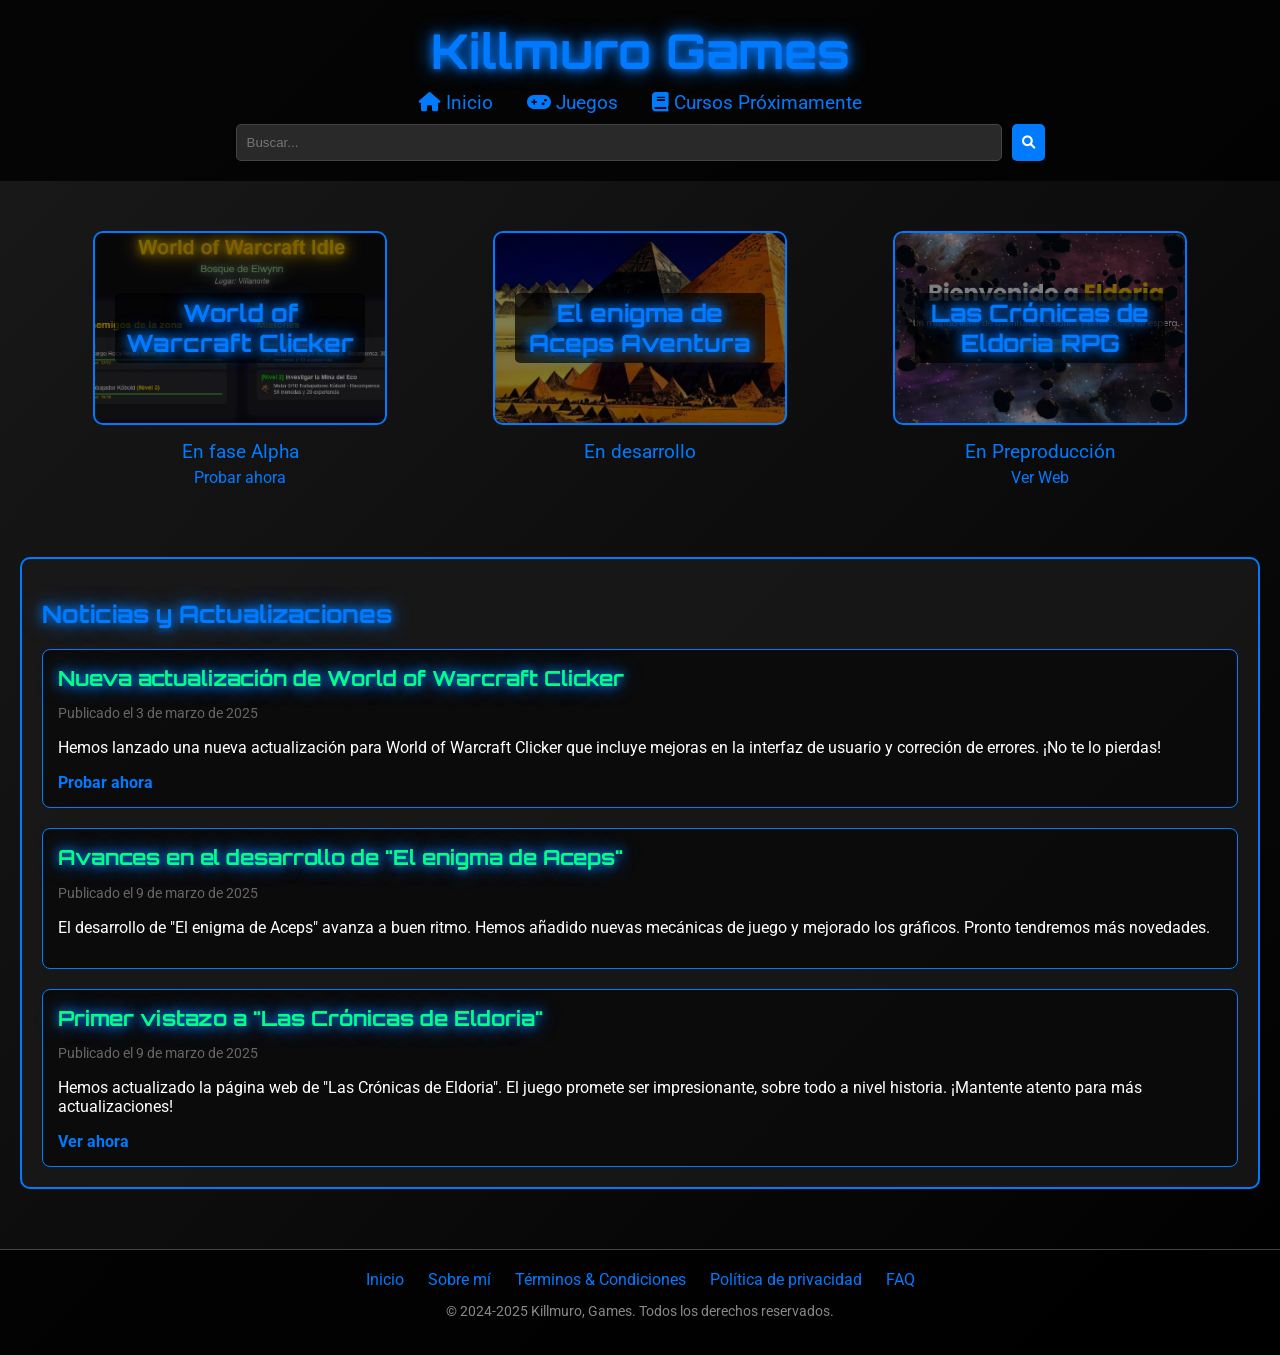
==== index.html @ b9583092 "Add files via upload" ====
<!DOCTYPE html>
<html lang="es">
<head>
    <meta charset="UTF-8">
    <meta name="viewport" content="width=device-width, initial-scale=1.0">
    <title>Killmuro Games</title>
    <link rel="stylesheet" href="styles.css">
    <link rel="stylesheet" href="https://cdnjs.cloudflare.com/ajax/libs/font-awesome/6.0.0-beta3/css/all.min.css">
    <link href="https://fonts.googleapis.com/css2?family=Orbitron:wght@400;700&family=Roboto:wght@300;400;500&display=swap" rel="stylesheet">
</head>
<body>
    <header>
        <h1>Killmuro Games</h1>
        <nav>
            <a href="#" class="category"><i class="fas fa-home"></i> Inicio</a>
            <a href="juegos.html" class="category"><i class="fas fa-gamepad"></i> Juegos</a>
            <a href="#" class="category"><i class="fas fa-book"></i> Cursos Próximamente</a>
        </nav>
        <div class="search-container">
            <input type="text" id="search" placeholder="Buscar...">
            <button><i class="fas fa-search"></i></button>
        </div>
    </header>

    <main>
        <div class="product-grid">
            <!-- World of Warcraft Clicker -->
            <div class="product-container">
                <div class="product product-wow">
                    <h2>World of Warcraft Clicker</h2>
                </div>
                <div class="product-info">
                    <p>En fase Alpha</p>
                    <a href="https://arthax85.github.io/wowidle/" target="_blank">Probar ahora</a>
                </div>
            </div>

            <!-- El enigma de Aceps -->
            <div class="product-container">
                <div class="product product-aceps">
                    <h2>El enigma de Aceps Aventura</h2>
                </div>
                <div class="product-info">
                    <p>En desarrollo</p>
                </div>
            </div>

            <!-- Las Crónicas de Eldoria -->
            <div class="product-container">
                <div class="product product-cronicas">
                    <h2>Las Crónicas de Eldoria RPG</h2>
                </div>
                <div class="product-info">
                    <p>En Preproducción</p>
                    <a href="https://arthax85.github.io/juegos/" target="_blank">Ver Web</a>
                </div>
            </div>
        </div>

        <!-- Sección de Noticias y Actualizaciones -->
        <section class="news-section">
            <h2>Noticias y Actualizaciones</h2>
            <div class="news-container">
                <!-- Noticia 1 -->
                <div class="news-item">
                    <h3>Nueva actualización de World of Warcraft Clicker</h3>
                    <p class="news-date">Publicado el 3 de marzo de 2025</p>
                    <p>Hemos lanzado una nueva actualización para World of Warcraft Clicker que incluye mejoras en la interfaz de usuario y correción de errores. ¡No te lo pierdas!</p>
                    <a href="https://arthax85.github.io/wowidle/" target="_blank" class="news-link">Probar ahora</a>
                </div>

                <!-- Noticia 2 -->
                <div class="news-item">
                    <h3>Avances en el desarrollo de "El enigma de Aceps"</h3>
                    <p class="news-date">Publicado el 9 de marzo de 2025</p>
                    <p>El desarrollo de "El enigma de Aceps" avanza a buen ritmo. Hemos añadido nuevas mecánicas de juego y mejorado los gráficos. Pronto tendremos más novedades.</p>
                    <!--<a href="#" class="news-link">Leer más</a>-->
                </div>

                <!-- Noticia 3 -->
                <div class="news-item">
                    <h3>Primer vistazo a "Las Crónicas de Eldoria"</h3>
                    <p class="news-date">Publicado el 9 de marzo de 2025</p>
                    <p>Hemos actualizado la página web de "Las Crónicas de Eldoria". El juego promete ser impresionante, sobre todo a nivel historia. ¡Mantente atento para más actualizaciones!</p>
                    <a href="https://arthax85.github.io/juegos/" target="_blank" class="news-link">Ver ahora</a>
                </div>
            </div>
        </section>
    </main>

    <footer>
        <div class="footer-links">
            <a href="index.html">Inicio</a>
            <a href="sobremi.html">Sobre mí</a>
            <a href="terminos.html">Términos & Condiciones</a>
            <a href="politica.html">Política de privacidad</a>
            <a href="faq.html">FAQ</a>
        </div>
        <div class="footer-info">
            <p>© 2024-2025 Killmuro, Games. Todos los derechos reservados.</p>
        </div>
    </footer>

    <script src="script.js"></script>
</body>
</html>
---- styles.css ----
body {
    font-family: 'Roboto', sans-serif;
    margin: 0;
    padding: 0;
    background: linear-gradient(135deg, #1a1a1a, #000000);
    color: #ffffff;
}

h1, h2, h3 {
    font-family: 'Orbitron', sans-serif;
    color: #007BFF;
    text-shadow: 0 0 10px #007BFF, 0 0 20px #007BFF;
}

a {
    text-decoration: none;
    color: #007BFF;
    transition: color 0.3s ease, text-shadow 0.3s ease;
}

a:hover {
    color: #00ff88;
    text-shadow: 0 0 10px #00ff88, 0 0 20px #00ff88;
}

header {
    background-color: rgba(0, 0, 0, 0.8);
    color: #ffffff;
    padding: 20px;
    text-align: center;
}

header h1 {
    margin: 0;
    font-size: 3em;
    font-family: 'Orbitron', sans-serif;
    text-shadow: 0 0 10px #007BFF, 0 0 20px #007BFF;
}

nav {
    margin: 10px 0;
}

nav .category {
    color: #007BFF;
    text-decoration: none;
    margin: 0 15px;
    font-size: 1.2em;
    transition: color 0.3s ease, text-shadow 0.3s ease;
}

nav .category:hover {
    color: #00ff88;
    text-shadow: 0 0 10px #00ff88, 0 0 20px #00ff88;
}

.search-container {
    margin-top: 10px;
    display: flex;
    justify-content: center;
}

#search {
    width: 60%;
    padding: 10px;
    background-color: rgba(51, 51, 51, 0.8);
    border: 1px solid #444;
    color: #ffffff;
    border-radius: 5px;
    margin-right: 10px;
}

.search-container button {
    padding: 10px;
    background-color: #007BFF;
    border: none;
    color: #ffffff;
    border-radius: 5px;
    cursor: pointer;
    transition: background-color 0.3s ease, box-shadow 0.3s ease;
}

.search-container button:hover {
    background-color: #00ff88;
    box-shadow: 0 0 10px #00ff88, 0 0 20px #00ff88;
}

main {
    padding: 20px;
}

.product-grid {
    display: flex;
    flex-wrap: wrap;
    justify-content: space-around;
    padding: 20px;
}

.product-container {
    display: flex;
    flex-direction: column;
    align-items: center;
    margin: 10px;
}

.product {
    background-color: rgba(26, 26, 26, 0.8);
    border: 2px solid #007BFF;
    border-radius: 10px;
    padding: 20px;
    width: 250px;
    height: 150px;
    text-align: center;
    transition: transform 0.3s ease, box-shadow 0.3s ease;
    position: relative;
    overflow: hidden;
    display: flex;
    align-items: center;
    justify-content: center;
}

.product:hover {
    transform: scale(1.05);
    box-shadow: 0 0 15px #007BFF, 0 0 30px #007BFF;
}

/* Estilo específico para el cuadro de World of Warcraft */
.product-wow {
    background-image: url('wowidle.png');
    background-size: cover;
    background-position: center;
}

/* Estilo específico para el cuadro de El enigma de Aceps */
.product-aceps {
    background-image: url('enigma.png');
    background-size: cover;
    background-position: center;
}

/* Estilo específico para el cuadro de Las Crónicas de Eldoria */
.product-cronicas {
    background-image: url('cronicas.png');
    background-size: cover;
    background-position: center;
}

/* Fondo oscuro semi-transparente para mejorar la legibilidad */
.product-wow::before,
.product-aceps::before,
.product-cronicas::before {
    content: '';
    position: absolute;
    top: 0;
    left: 0;
    width: 100%;
    height: 100%;
    background-color: rgba(0, 0, 0, 0.5);
    z-index: 1;
}

/* Asegura que el contenido esté por encima del fondo */
.product-wow h2,
.product-aceps h2,
.product-cronicas h2 {
    position: relative;
    z-index: 2;
    background-color: rgba(0, 0, 0, 0.7);
    padding: 5px 10px;
    border-radius: 5px;
    display: inline-block;
    margin: 0;
}

.product-info {
    text-align: center;
    margin-top: 10px;
}

.product-info p {
    margin: 5px 0;
    font-size: 1.2em;
    color: #007BFF;
}

.product-info a {
    color: #007BFF;
    text-decoration: none;
    transition: color 0.3s ease;
}

.product-info a:hover {
    color: #00ff88;
}

/* Sección de Noticias y Actualizaciones */
.news-section {
    margin-top: 40px;
    padding: 20px;
    background-color: rgba(26, 26, 26, 0.8);
    border: 2px solid #007BFF;
    border-radius: 10px;
}

.news-container {
    display: flex;
    flex-direction: column;
    gap: 20px;
}

.news-item {
    background-color: rgba(0, 0, 0, 0.5);
    padding: 15px;
    border-radius: 8px;
    border: 1px solid #007BFF;
    transition: transform 0.3s ease, box-shadow 0.3s ease;
}

.news-item:hover {
    transform: scale(1.02);
    box-shadow: 0 0 10px #007BFF, 0 0 20px #007BFF;
}

.news-item h3 {
    margin: 0 0 10px;
    font-size: 1.3em;
    color: #00ff88;
}

.news-date {
    color: #666;
    font-size: 0.9em;
    margin-bottom: 10px;
}

.news-link {
    color: #007BFF;
    text-decoration: none;
    font-weight: bold;
    transition: color 0.3s ease, text-shadow 0.3s ease;
}

.news-link:hover {
    color: #00ff88;
    text-shadow: 0 0 10px #00ff88, 0 0 20px #00ff88;
}


/* Estilos generales para la página "Sobre mí" */
.about-me {
    max-width: 800px;
    margin: 0 auto;
    padding: 20px;
    background-color: rgba(26, 26, 26, 0.8);
    border: 2px solid #007BFF;
    border-radius: 10px;
    margin-top: 20px;
    margin-bottom: 20px;
}

.about-me h2 {
    font-size: 2em;
    color: #007BFF;
    text-align: center;
    margin-bottom: 20px;
}

.about-me h3 {
    font-size: 1.5em;
    color: #00ff88;
    margin-top: 20px;
    margin-bottom: 10px;
}

.about-me p {
    font-size: 1.1em;
    line-height: 1.6;
    color: #ffffff;
    margin-bottom: 15px;
}

.about-me strong {
    color: #00ff88;
}

/* Estilos generales para la página de Términos y Condiciones */
.terms-section {
    max-width: 800px;
    margin: 0 auto;
    padding: 20px;
    background-color: rgba(26, 26, 26, 0.8);
    border: 2px solid #007BFF;
    border-radius: 10px;
    margin-top: 20px;
    margin-bottom: 20px;
}

.terms-section h2 {
    font-size: 2em;
    color: #007BFF;
    text-align: center;
    margin-bottom: 20px;
}

.terms-section h3 {
    font-size: 1.5em;
    color: #00ff88;
    margin-top: 20px;
    margin-bottom: 10px;
}

.terms-section p {
    font-size: 1.1em;
    line-height: 1.6;
    color: #ffffff;
    margin-bottom: 15px;
}

.terms-section a {
    color: #007BFF;
    text-decoration: none;
    transition: color 0.3s ease;
}

.terms-section a:hover {
    color: #00ff88;
}

/* Estilos generales para la página de Política de Privacidad */
.privacy-section {
    max-width: 800px;
    margin: 0 auto;
    padding: 20px;
    background-color: rgba(26, 26, 26, 0.8);
    border: 2px solid #007BFF;
    border-radius: 10px;
    margin-top: 20px;
    margin-bottom: 20px;
}

.privacy-section h2 {
    font-size: 2em;
    color: #007BFF;
    text-align: center;
    margin-bottom: 20px;
}

.privacy-section h3 {
    font-size: 1.5em;
    color: #00ff88;
    margin-top: 20px;
    margin-bottom: 10px;
}

.privacy-section p {
    font-size: 1.1em;
    line-height: 1.6;
    color: #ffffff;
    margin-bottom: 15px;
}

.privacy-section ul {
    margin-left: 20px;
    margin-bottom: 15px;
}

.privacy-section ul li {
    font-size: 1.1em;
    color: #ffffff;
    margin-bottom: 5px;
}

.privacy-section a {
    color: #007BFF;
    text-decoration: none;
    transition: color 0.3s ease;
}

.privacy-section a:hover {
    color: #00ff88;
}

/* Estilos generales para la página de FAQ */
.faq-section {
    max-width: 800px;
    margin: 0 auto;
    padding: 20px;
    background-color: rgba(26, 26, 26, 0.8);
    border: 2px solid #007BFF;
    border-radius: 10px;
    margin-top: 20px;
    margin-bottom: 20px;
}

.faq-section h2 {
    font-size: 2em;
    color: #007BFF;
    text-align: center;
    margin-bottom: 20px;
}

.faq-section h3 {
    font-size: 1.5em;
    color: #00ff88;
    margin-top: 20px;
    margin-bottom: 10px;
}

.faq-section p {
    font-size: 1.1em;
    line-height: 1.6;
    color: #ffffff;
    margin-bottom: 15px;
}

.faq-section a {
    color: #007BFF;
    text-decoration: none;
    transition: color 0.3s ease;
}

.faq-section a:hover {
    color: #00ff88;
}

/* Estilos generales para la página de Juegos */
.games-section {
    max-width: 800px;
    margin: 0 auto;
    padding: 20px;
    background-color: rgba(26, 26, 26, 0.8);
    border: 2px solid #007BFF;
    border-radius: 10px;
    margin-top: 20px;
    margin-bottom: 20px;
}

.games-section h2 {
    font-size: 2em;
    color: #007BFF;
    text-align: center;
    margin-bottom: 20px;
}

.game {
    position: relative;
    margin-bottom: 30px;
    padding: 20px;
    background-color: rgba(0, 0, 0, 0.5);
    border: 1px solid #007BFF;
    border-radius: 10px;
}

.game-image {
    position: absolute;
    top: 10px;
    right: 10px;
    width: 100px;
    height: auto;
    border-radius: 10px;
    border: 2px solid #007BFF;
}

.game h3 {
    font-size: 1.5em;
    color: #00ff88;
    margin-bottom: 10px;
}

.game p {
    font-size: 1.1em;
    line-height: 1.6;
    color: #ffffff;
    margin-bottom: 10px;
}

.download-button {
    display: inline-block;
    padding: 10px 20px;
    background-color: #007BFF;
    color: #ffffff;
    text-decoration: none;
    border-radius: 5px;
    transition: background-color 0.3s ease, box-shadow 0.3s ease;
}

.download-button:hover {
    background-color: #00ff88;
    box-shadow: 0 0 10px #00ff88, 0 0 20px #00ff88;
}

/* Estilos para la lista de canales */
.channel-list {
    list-style-type: none;
    padding: 0;
}

.channel-list li {
    margin: 10px 0;
}

.channel-list a {
    color: #007BFF;
    text-decoration: none;
    font-size: 1.1em;
    transition: color 0.3s ease;
}

.channel-list a:hover {
    color: #00ff88;
}

.channel-list i {
    margin-right: 10px;
    color: #007BFF;
}

footer {
    background-color: rgba(0, 0, 0, 0.8);
    padding: 20px;
    text-align: center;
    border-top: 1px solid #444;
    margin-top: 40px;
}


.footer-links {
    margin-bottom: 10px;
}

.footer-links a {
    color: #007BFF;
    text-decoration: none;
    margin: 0 10px;
    transition: color 0.3s ease, text-shadow 0.3s ease;
}

.footer-links a:hover {
    color: #00ff88;
    text-shadow: 0 0 10px #00ff88, 0 0 20px #00ff88;
}

.footer-info {
    color: #888;
    font-size: 0.9em;
    margin-top: 10px;
}

.footer-info a {
    color: #007BFF;
    text-decoration: none;
    transition: color 0.3s ease, text-shadow 0.3s ease;
}

.footer-info a:hover {
    color: #00ff88;
    text-shadow: 0 0 10px #00ff88, 0 0 20px #00ff88;
}
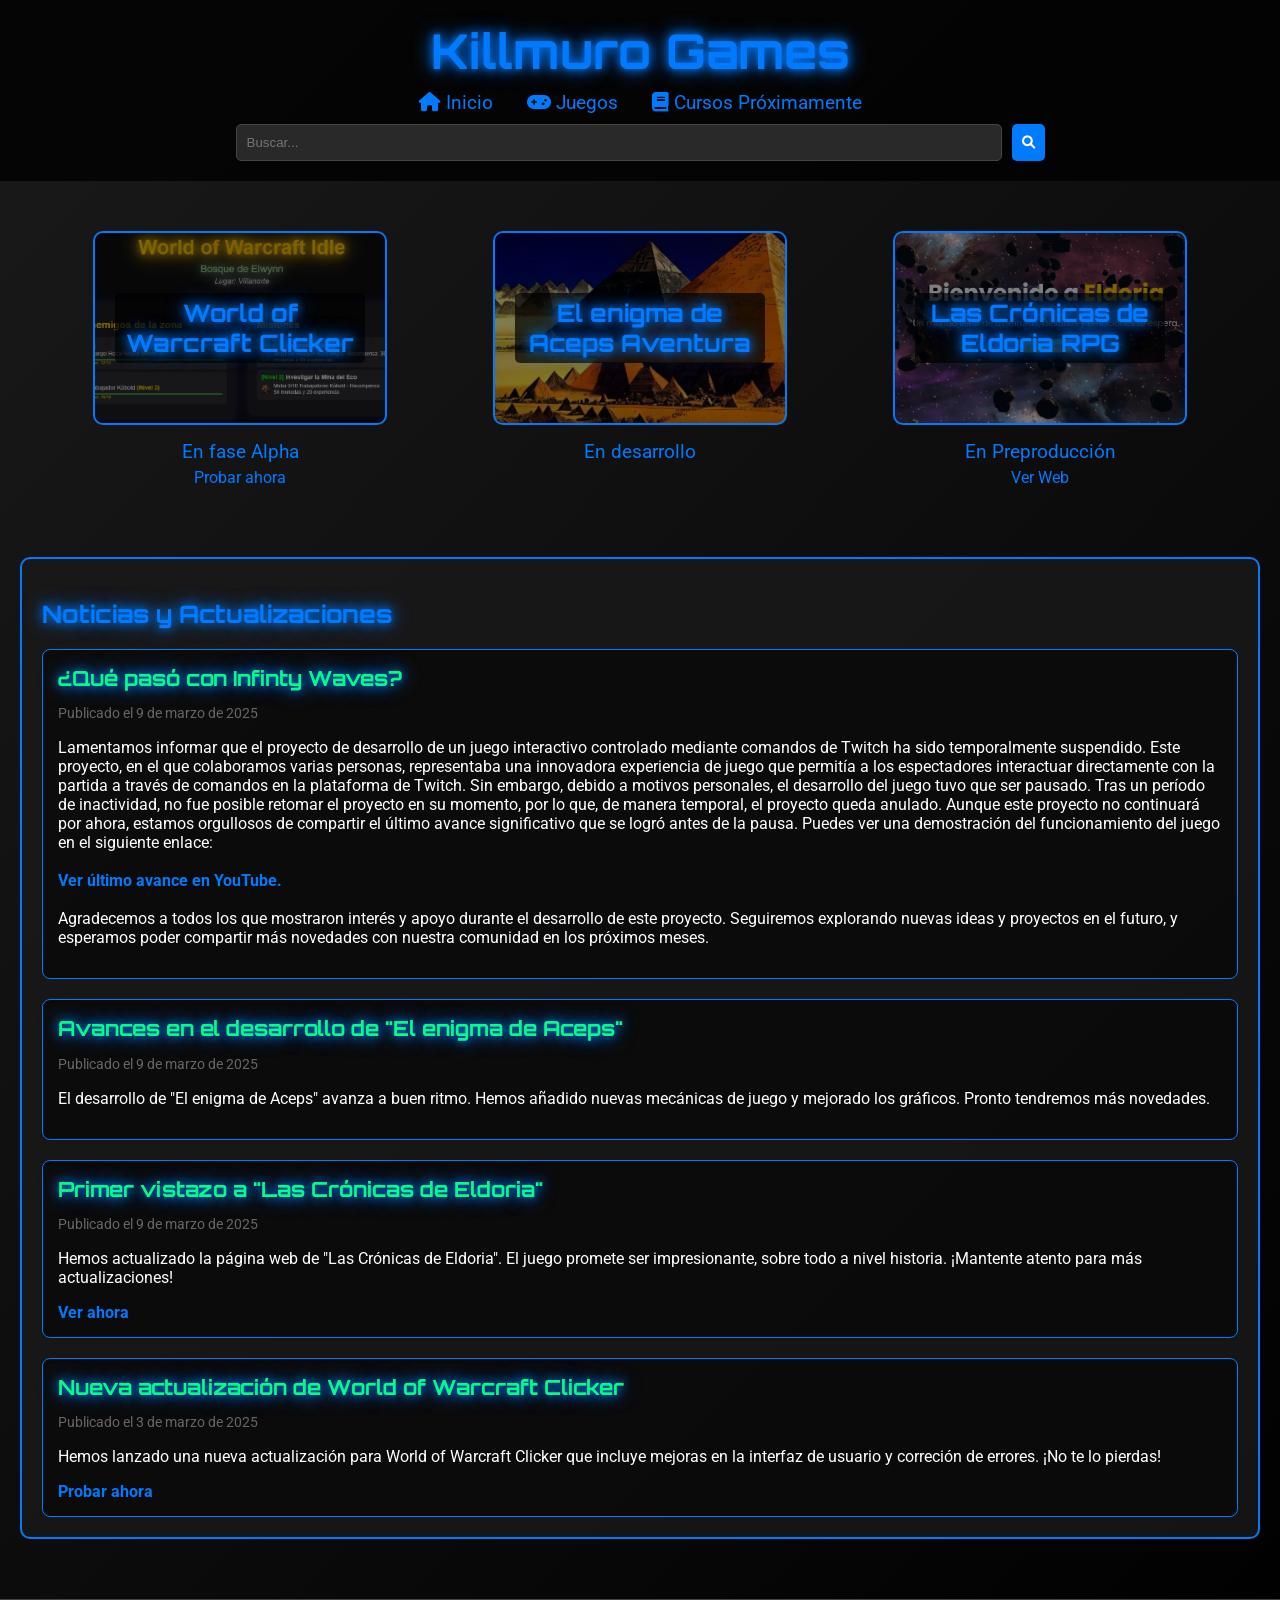
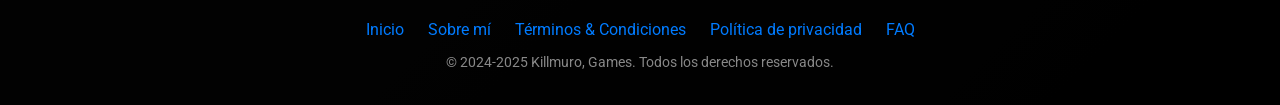
==== commit 81e5e93e: "Add files via upload" ====
--- a/index.html
+++ b/index.html
@@ -63,10 +63,14 @@
             <div class="news-container">
                 <!-- Noticia 1 -->
                 <div class="news-item">
-                    <h3>Nueva actualización de World of Warcraft Clicker</h3>
-                    <p class="news-date">Publicado el 3 de marzo de 2025</p>
-                    <p>Hemos lanzado una nueva actualización para World of Warcraft Clicker que incluye mejoras en la interfaz de usuario y correción de errores. ¡No te lo pierdas!</p>
-                    <a href="https://arthax85.github.io/wowidle/" target="_blank" class="news-link">Probar ahora</a>
+                    <h3>¿Qué pasó con Infinty Waves?</h3>
+                    <p class="news-date">Publicado el 9 de marzo de 2025</p>
+                    <p>Lamentamos informar que el proyecto de desarrollo de un juego interactivo controlado mediante comandos de Twitch ha sido temporalmente suspendido. Este proyecto, en el que colaboramos varias personas, representaba una innovadora experiencia de juego que permitía a los espectadores interactuar directamente con la partida a través de comandos en la plataforma de Twitch.
+                        Sin embargo, debido a motivos personales, el desarrollo del juego tuvo que ser pausado. Tras un período de inactividad, no fue posible retomar el proyecto en su momento, por lo que, de manera temporal, el proyecto queda anulado.                      
+                        Aunque este proyecto no continuará por ahora, estamos orgullosos de compartir el último avance significativo que se logró antes de la pausa. Puedes ver una demostración del funcionamiento del juego en el siguiente enlace:
+                        <br><br><a href="https://www.youtube.com/watch?v=DbnQeHkE7us" target="_blank" class="news-link">Ver último avance en YouTube.</a><br><br>
+                        Agradecemos a todos los que mostraron interés y apoyo durante el desarrollo de este proyecto. Seguiremos explorando nuevas ideas y proyectos en el futuro, y esperamos poder compartir más novedades con nuestra comunidad en los próximos meses.</p>
+                    <!--<a href="#" class="news-link">Leer más</a>-->
                 </div>
 
                 <!-- Noticia 2 -->
@@ -83,6 +87,14 @@
                     <p class="news-date">Publicado el 9 de marzo de 2025</p>
                     <p>Hemos actualizado la página web de "Las Crónicas de Eldoria". El juego promete ser impresionante, sobre todo a nivel historia. ¡Mantente atento para más actualizaciones!</p>
                     <a href="https://arthax85.github.io/juegos/" target="_blank" class="news-link">Ver ahora</a>
+                </div>
+
+                <!-- Noticia 4 -->
+                <div class="news-item">
+                    <h3>Nueva actualización de World of Warcraft Clicker</h3>
+                    <p class="news-date">Publicado el 3 de marzo de 2025</p>
+                    <p>Hemos lanzado una nueva actualización para World of Warcraft Clicker que incluye mejoras en la interfaz de usuario y correción de errores. ¡No te lo pierdas!</p>
+                    <a href="https://arthax85.github.io/wowidle/" target="_blank" class="news-link">Probar ahora</a>
                 </div>
             </div>
         </section>
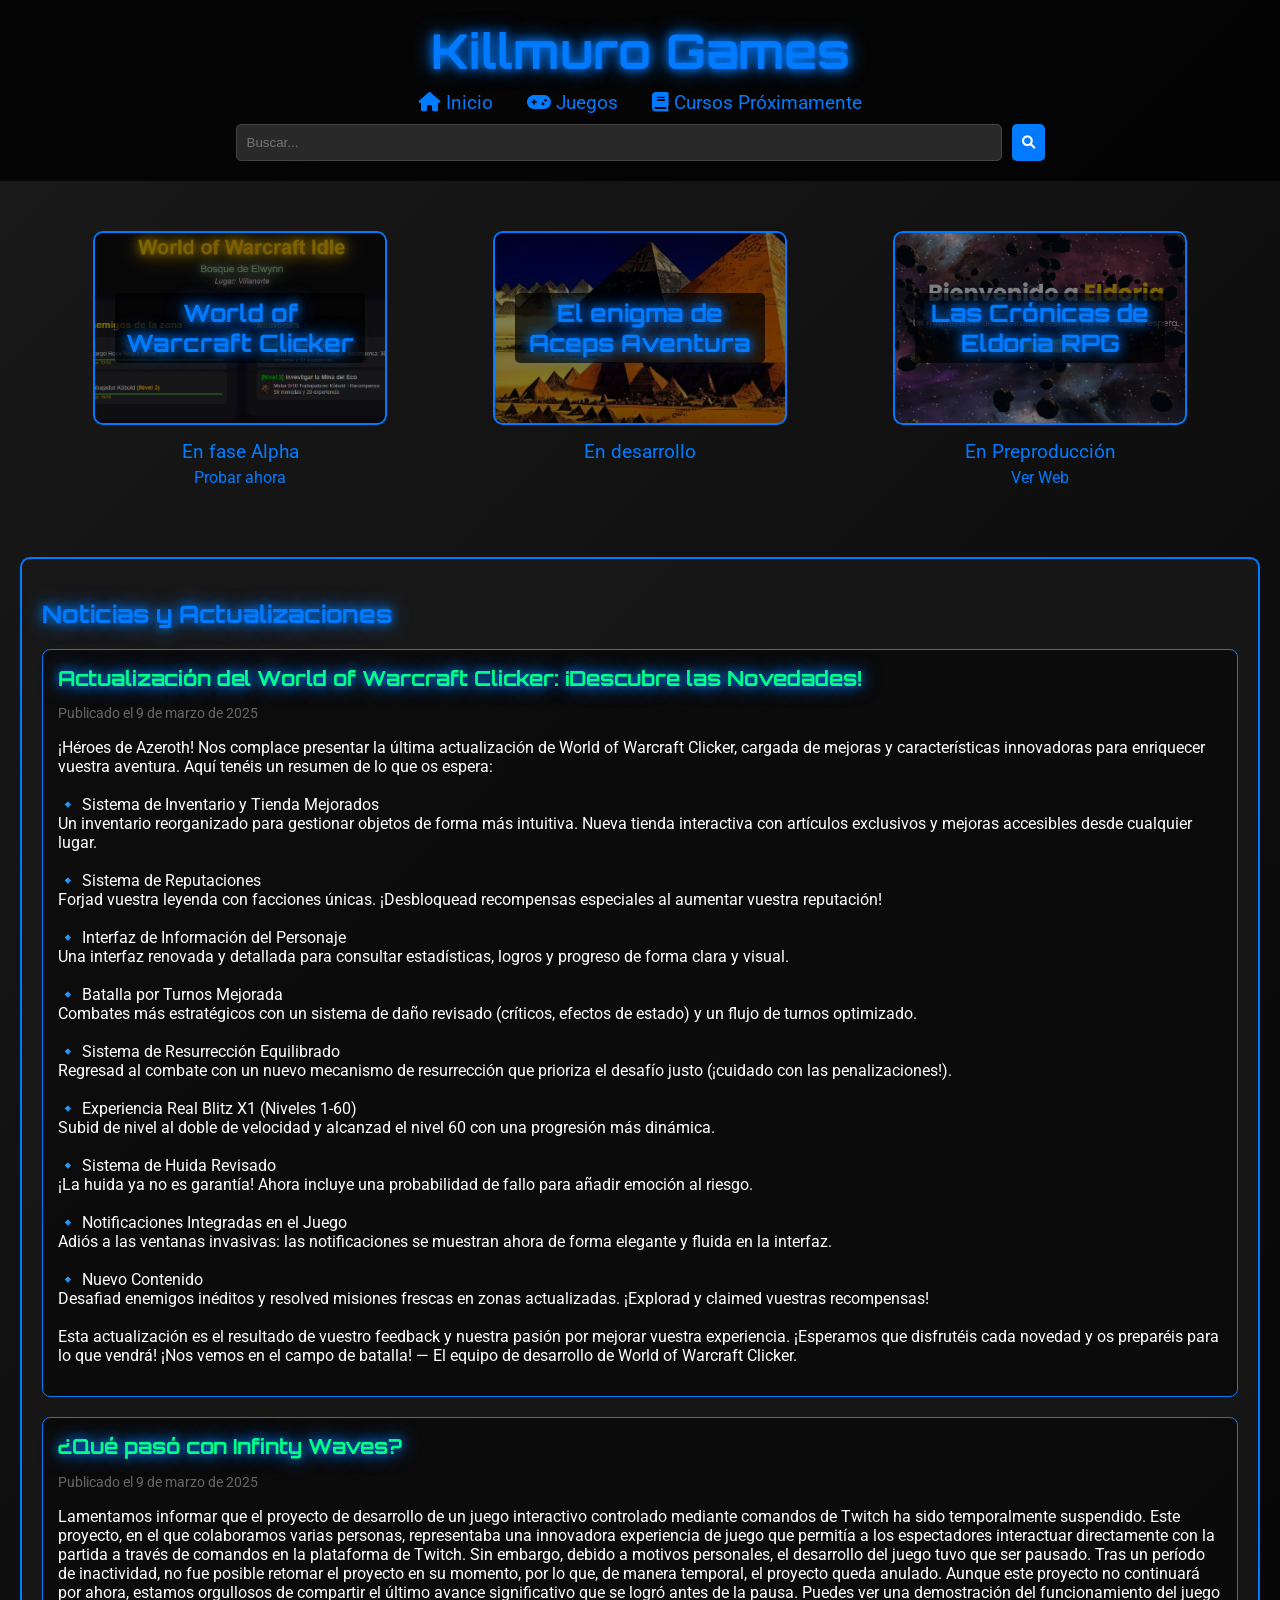
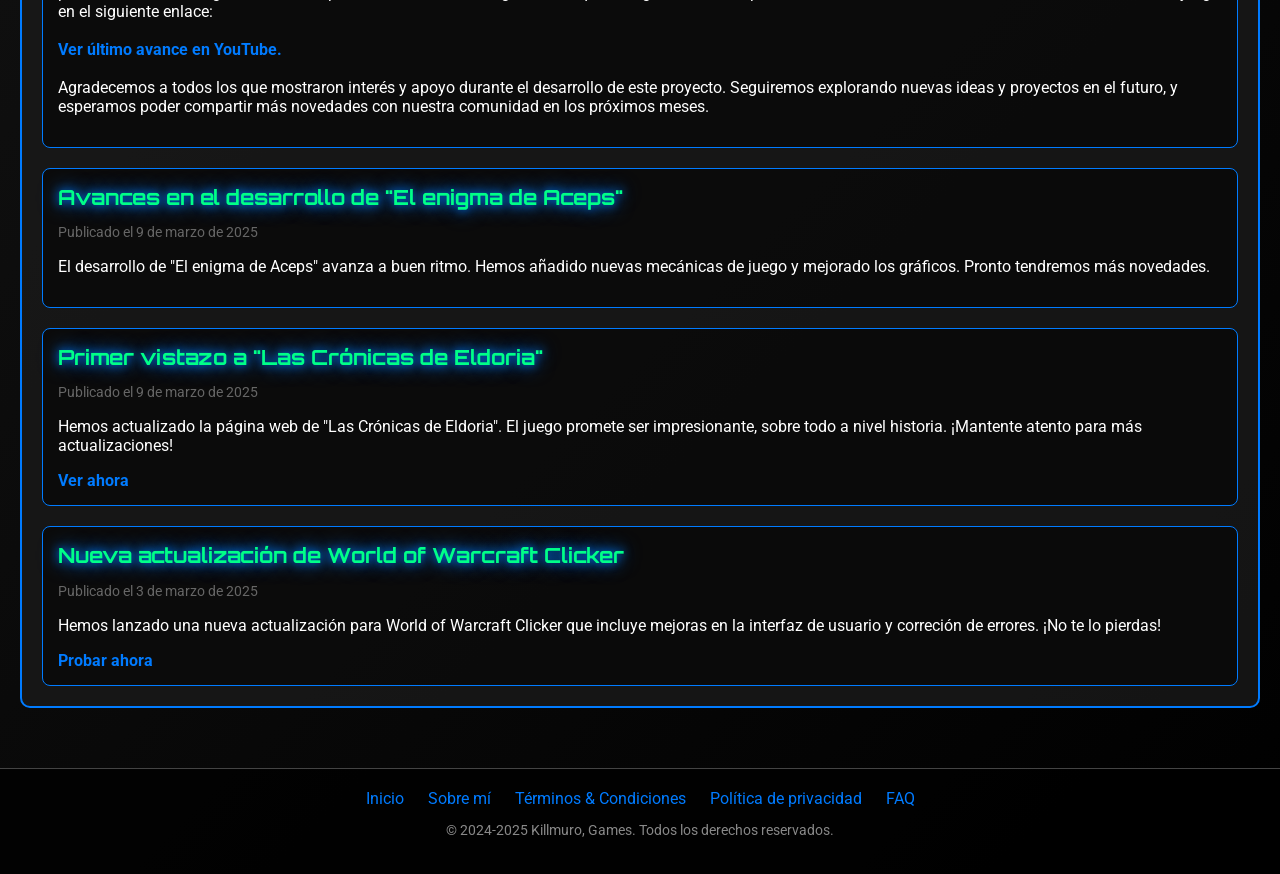
==== commit 3ddc3614: "Add files via upload" ====
--- a/index.html
+++ b/index.html
@@ -63,6 +63,47 @@
             <div class="news-container">
                 <!-- Noticia 1 -->
                 <div class="news-item">
+                    <h3>Actualización del World of Warcraft Clicker: ¡Descubre las Novedades!</h3>
+                    <p class="news-date">Publicado el 9 de marzo de 2025</p>
+                    <p>¡Héroes de Azeroth!
+                        Nos complace presentar la última actualización de World of Warcraft Clicker, cargada de mejoras y características innovadoras para enriquecer vuestra aventura. Aquí tenéis un resumen de lo que os espera:
+                            <br><br>
+                        🔹 Sistema de Inventario y Tienda Mejorados<br>
+                            Un inventario reorganizado para gestionar objetos de forma más intuitiva.
+                            Nueva tienda interactiva con artículos exclusivos y mejoras accesibles desde cualquier lugar.
+                            <br><br>
+                        🔹 Sistema de Reputaciones<br>
+                            Forjad vuestra leyenda con facciones únicas. ¡Desbloquead recompensas especiales al aumentar vuestra reputación!
+                            <br><br>
+                        🔹 Interfaz de Información del Personaje<br>
+                            Una interfaz renovada y detallada para consultar estadísticas, logros y progreso de forma clara y visual.
+                            <br><br>
+                        🔹 Batalla por Turnos Mejorada<br>
+                            Combates más estratégicos con un sistema de daño revisado (críticos, efectos de estado) y un flujo de turnos optimizado.
+                            <br><br>
+                        🔹 Sistema de Resurrección Equilibrado<br>
+                            Regresad al combate con un nuevo mecanismo de resurrección que prioriza el desafío justo (¡cuidado con las penalizaciones!).
+                            <br><br>
+                        🔹 Experiencia Real Blitz X1 (Niveles 1-60)<br>
+                            Subid de nivel al doble de velocidad y alcanzad el nivel 60 con una progresión más dinámica.
+                            <br><br>
+                        🔹 Sistema de Huida Revisado<br>
+                            ¡La huida ya no es garantía! Ahora incluye una probabilidad de fallo para añadir emoción al riesgo.
+                            <br><br>
+                        🔹 Notificaciones Integradas en el Juego<br>
+                            Adiós a las ventanas invasivas: las notificaciones se muestran ahora de forma elegante y fluida en la interfaz.
+                            <br><br>
+                        🔹 Nuevo Contenido<br>
+                            Desafiad enemigos inéditos y resolved misiones frescas en zonas actualizadas. ¡Explorad y claimed vuestras recompensas!
+                            <br><br>
+                        Esta actualización es el resultado de vuestro feedback y nuestra pasión por mejorar vuestra experiencia. ¡Esperamos que disfrutéis cada novedad y os preparéis para lo que vendrá!
+                        
+                        ¡Nos vemos en el campo de batalla!
+                        — El equipo de desarrollo de World of Warcraft Clicker.<!--<a href="#" class="news-link">Leer más</a>-->
+                </div>
+
+                <!-- Noticia 1 -->
+                <div class="news-item">
                     <h3>¿Qué pasó con Infinty Waves?</h3>
                     <p class="news-date">Publicado el 9 de marzo de 2025</p>
                     <p>Lamentamos informar que el proyecto de desarrollo de un juego interactivo controlado mediante comandos de Twitch ha sido temporalmente suspendido. Este proyecto, en el que colaboramos varias personas, representaba una innovadora experiencia de juego que permitía a los espectadores interactuar directamente con la partida a través de comandos en la plataforma de Twitch.
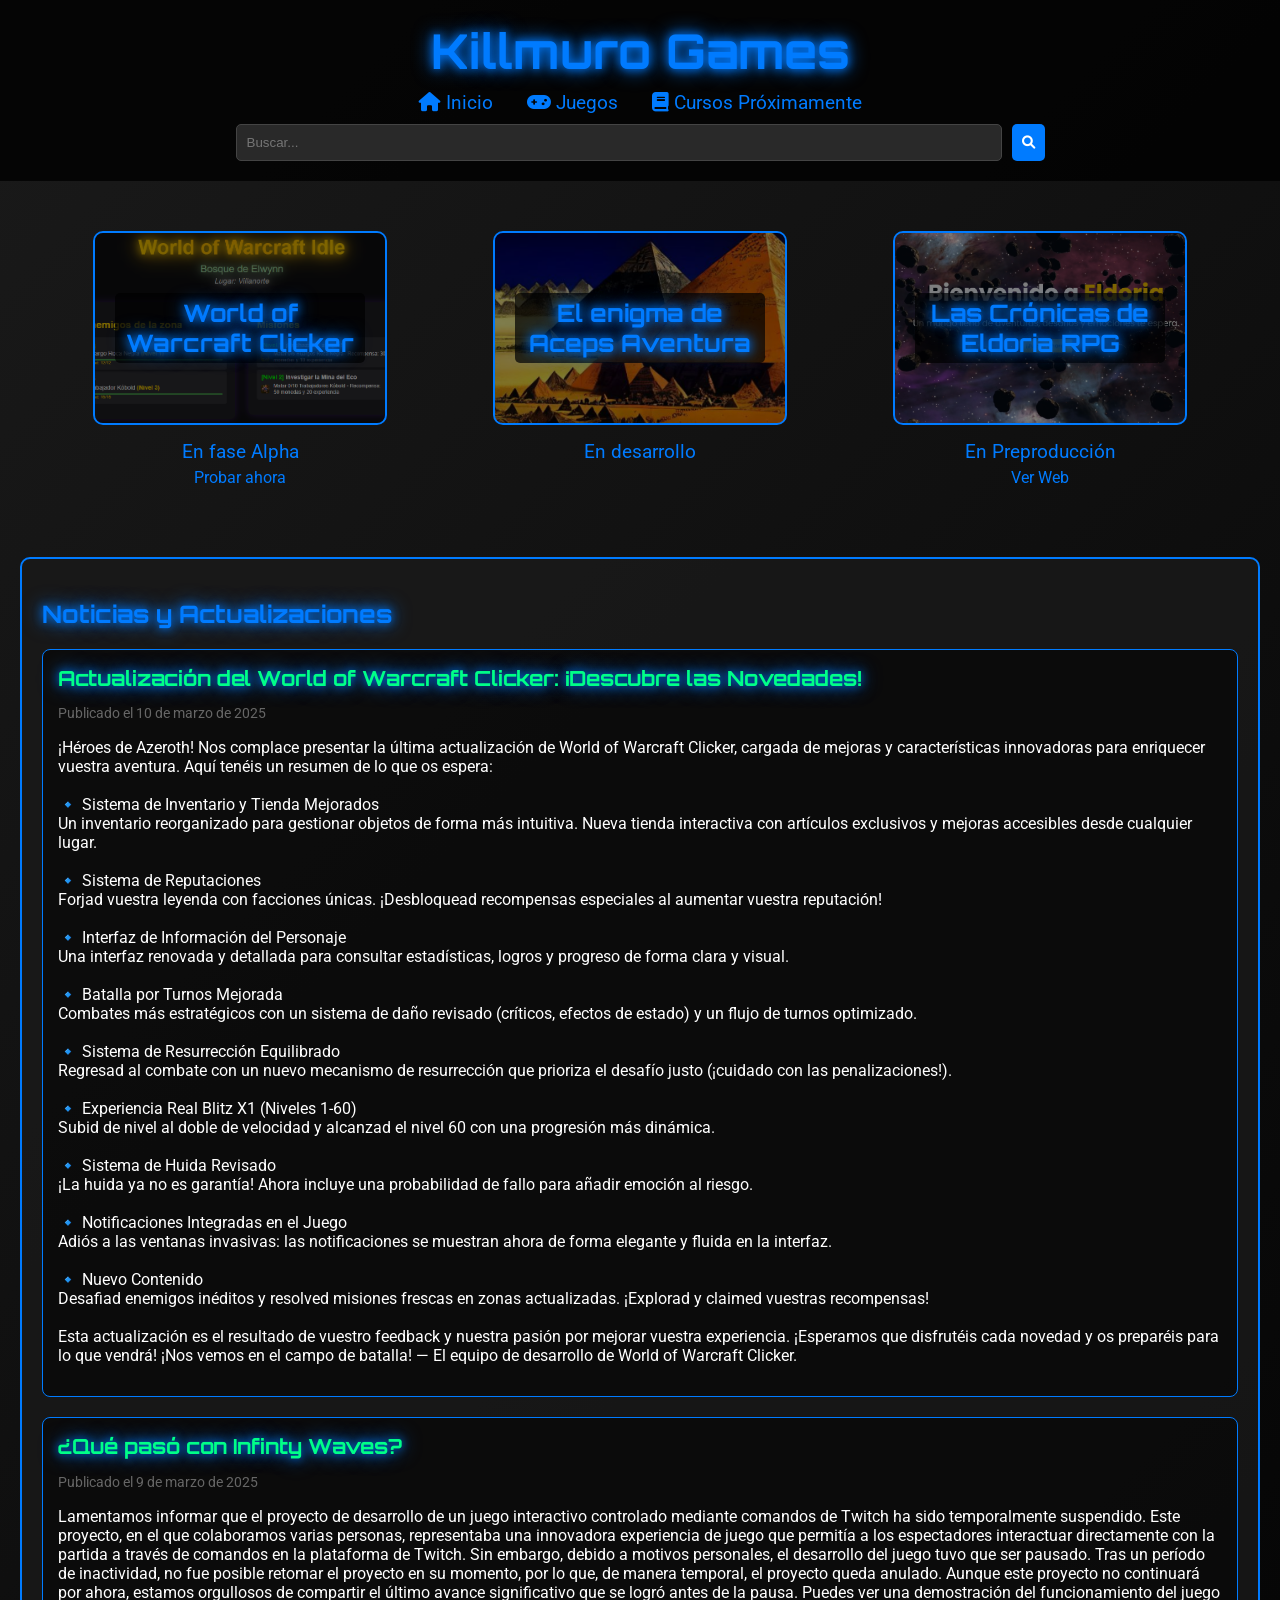
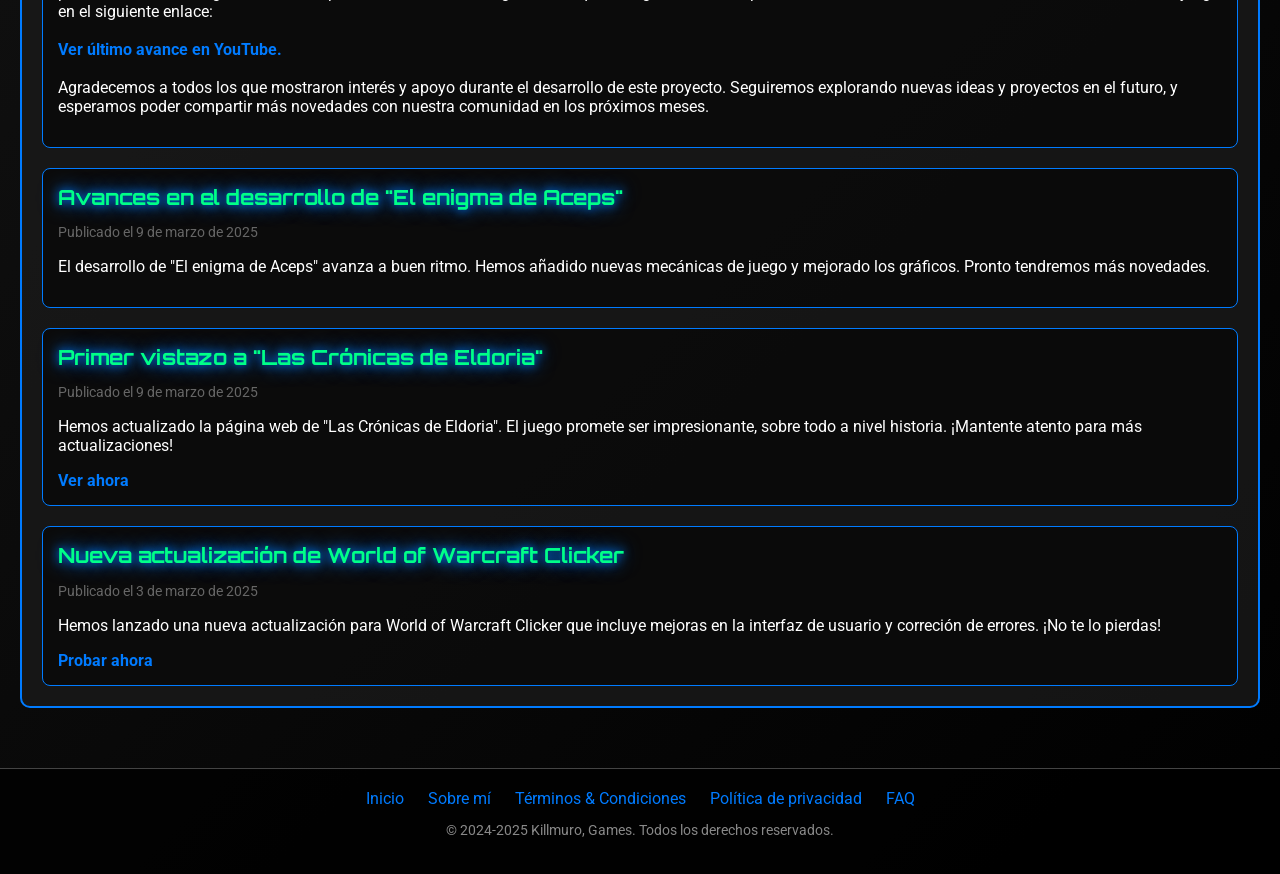
==== commit ebca7c52: "Update index.html" ====
--- a/index.html
+++ b/index.html
@@ -64,7 +64,7 @@
                 <!-- Noticia 1 -->
                 <div class="news-item">
                     <h3>Actualización del World of Warcraft Clicker: ¡Descubre las Novedades!</h3>
-                    <p class="news-date">Publicado el 9 de marzo de 2025</p>
+                    <p class="news-date">Publicado el 10 de marzo de 2025</p>
                     <p>¡Héroes de Azeroth!
                         Nos complace presentar la última actualización de World of Warcraft Clicker, cargada de mejoras y características innovadoras para enriquecer vuestra aventura. Aquí tenéis un resumen de lo que os espera:
                             <br><br>
@@ -156,4 +156,4 @@
 
     <script src="script.js"></script>
 </body>
-</html>+</html>
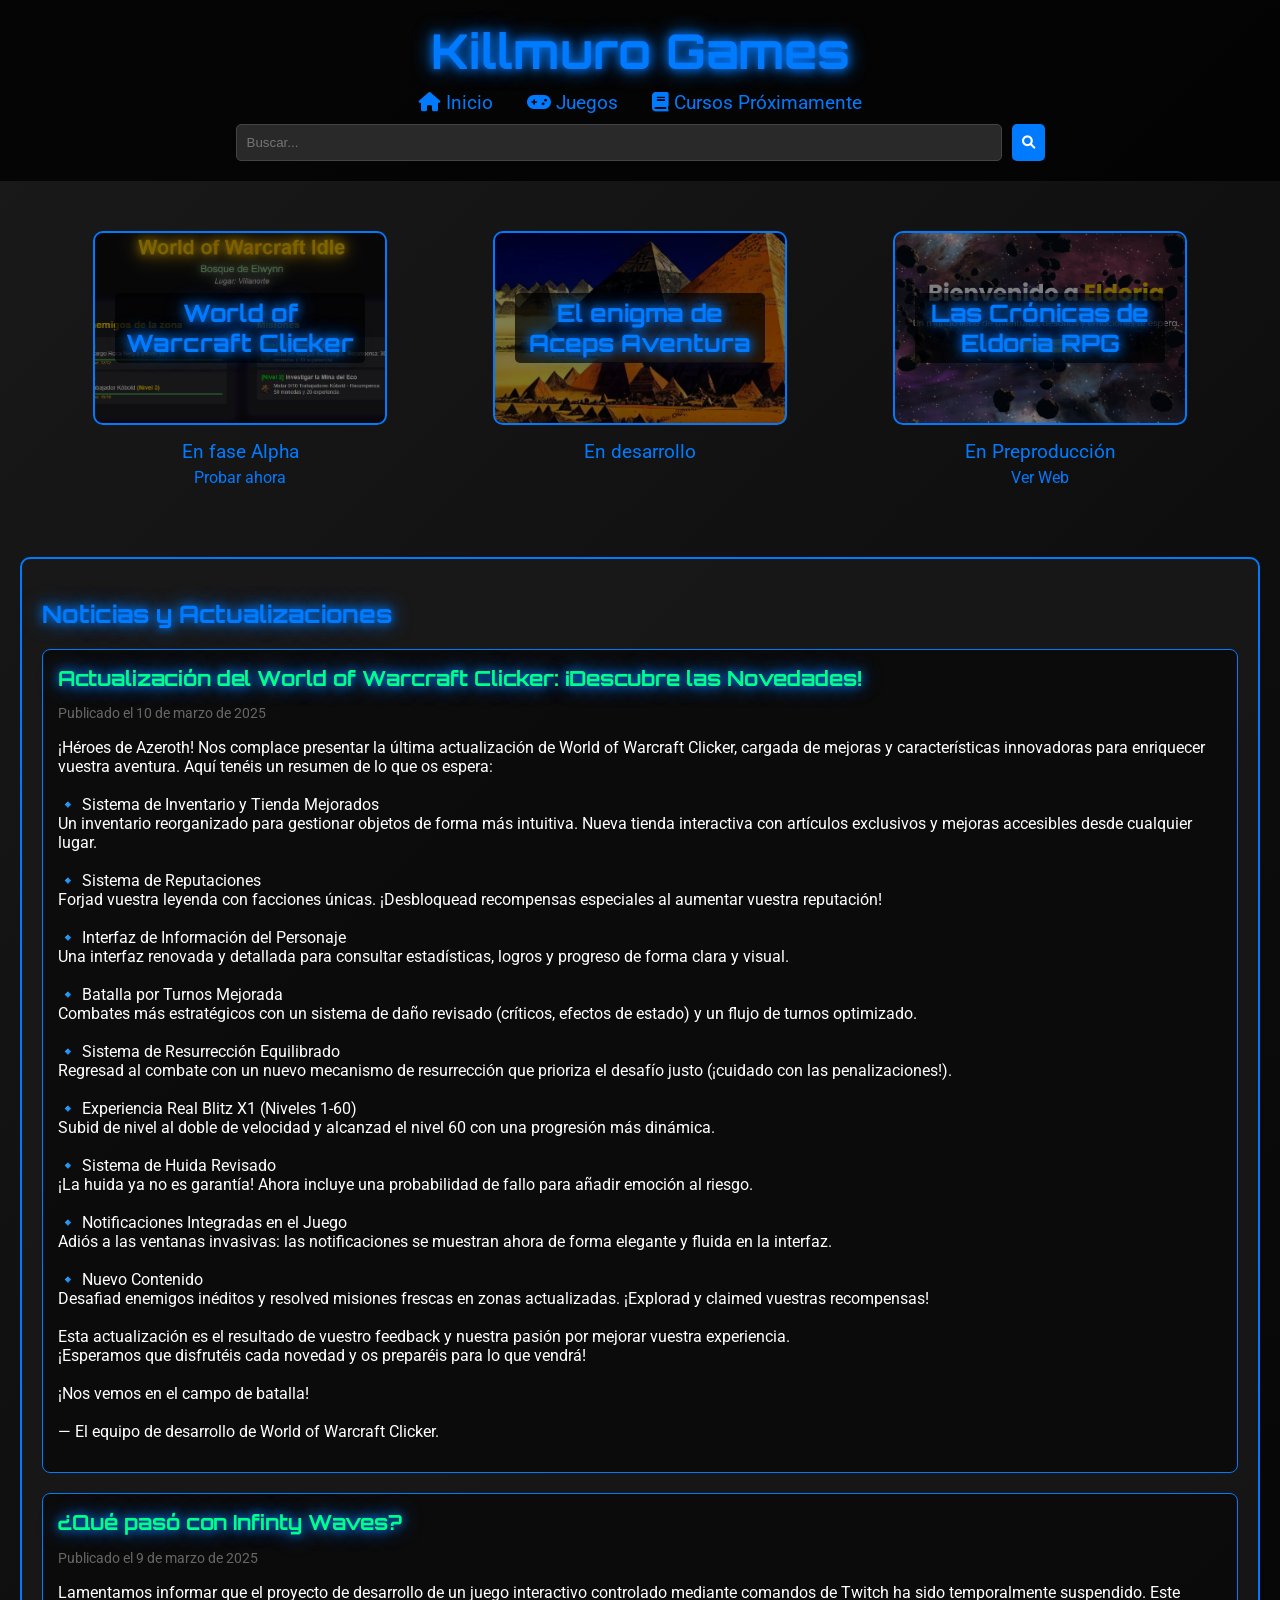
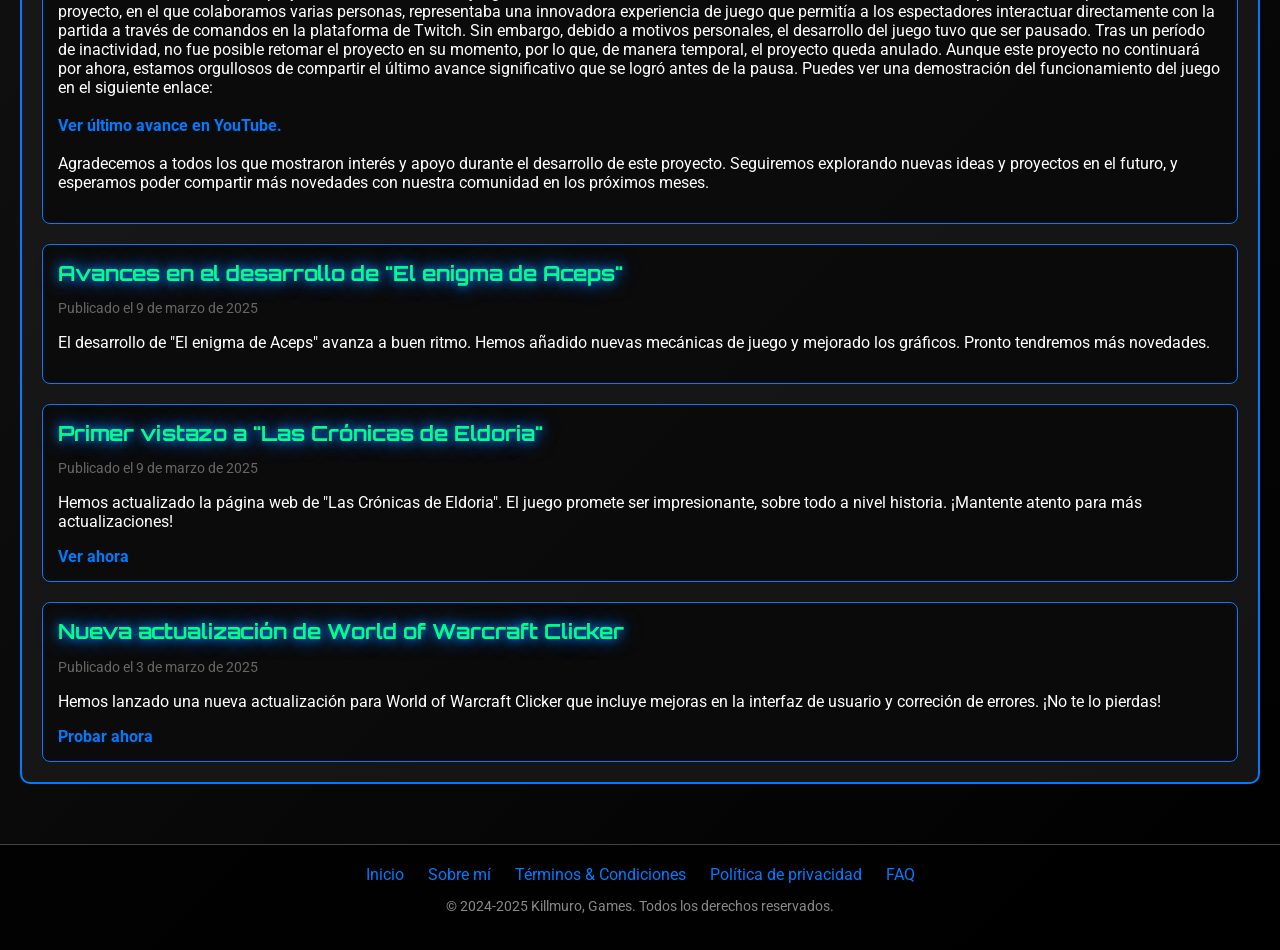
==== commit 151969fe: "Update index.html" ====
--- a/index.html
+++ b/index.html
@@ -96,9 +96,10 @@
                         🔹 Nuevo Contenido<br>
                             Desafiad enemigos inéditos y resolved misiones frescas en zonas actualizadas. ¡Explorad y claimed vuestras recompensas!
                             <br><br>
-                        Esta actualización es el resultado de vuestro feedback y nuestra pasión por mejorar vuestra experiencia. ¡Esperamos que disfrutéis cada novedad y os preparéis para lo que vendrá!
-                        
-                        ¡Nos vemos en el campo de batalla!
+                        Esta actualización es el resultado de vuestro feedback y nuestra pasión por mejorar vuestra experiencia.<br>
+                        ¡Esperamos que disfrutéis cada novedad y os preparéis para lo que vendrá!
+                        <br><br>
+                        ¡Nos vemos en el campo de batalla!<br><br>
                         — El equipo de desarrollo de World of Warcraft Clicker.<!--<a href="#" class="news-link">Leer más</a>-->
                 </div>
 
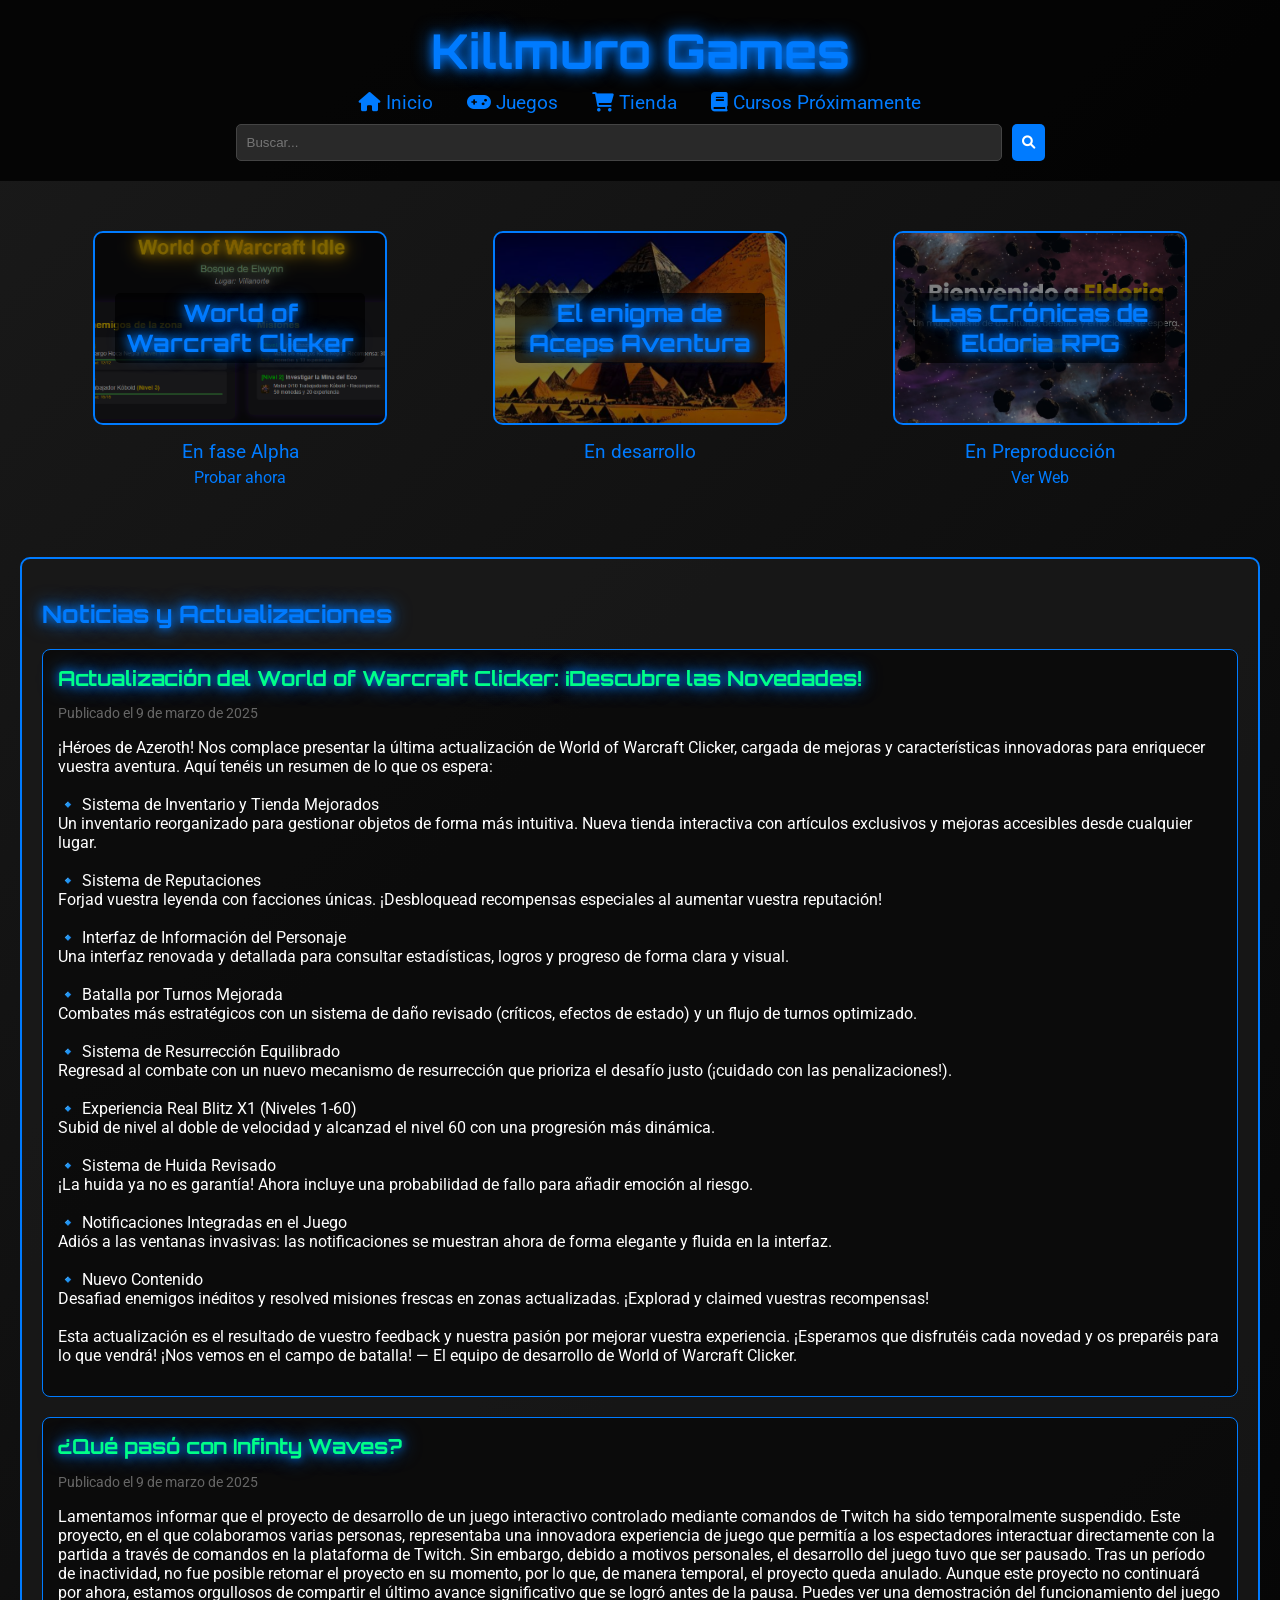
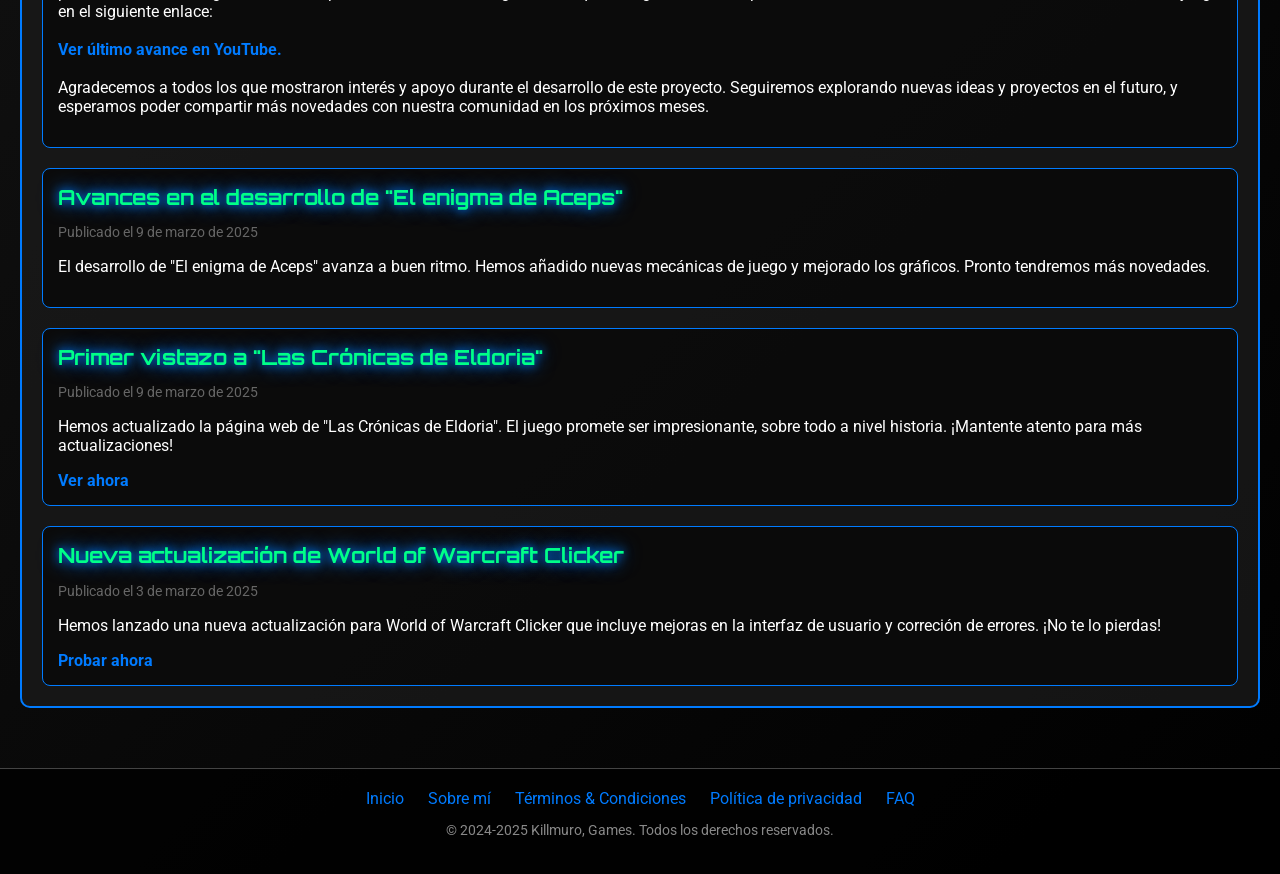
==== commit 8a35954c: "Add files via upload" ====
--- a/index.html
+++ b/index.html
@@ -12,8 +12,9 @@
     <header>
         <h1>Killmuro Games</h1>
         <nav>
-            <a href="#" class="category"><i class="fas fa-home"></i> Inicio</a>
+            <a href="index.html" class="category"><i class="fas fa-home"></i> Inicio</a>
             <a href="juegos.html" class="category"><i class="fas fa-gamepad"></i> Juegos</a>
+            <a href="tienda.html" class="category"><i class="fas fa-shopping-cart"></i> Tienda</a>
             <a href="#" class="category"><i class="fas fa-book"></i> Cursos Próximamente</a>
         </nav>
         <div class="search-container">
@@ -64,7 +65,7 @@
                 <!-- Noticia 1 -->
                 <div class="news-item">
                     <h3>Actualización del World of Warcraft Clicker: ¡Descubre las Novedades!</h3>
-                    <p class="news-date">Publicado el 10 de marzo de 2025</p>
+                    <p class="news-date">Publicado el 9 de marzo de 2025</p>
                     <p>¡Héroes de Azeroth!
                         Nos complace presentar la última actualización de World of Warcraft Clicker, cargada de mejoras y características innovadoras para enriquecer vuestra aventura. Aquí tenéis un resumen de lo que os espera:
                             <br><br>
@@ -96,10 +97,9 @@
                         🔹 Nuevo Contenido<br>
                             Desafiad enemigos inéditos y resolved misiones frescas en zonas actualizadas. ¡Explorad y claimed vuestras recompensas!
                             <br><br>
-                        Esta actualización es el resultado de vuestro feedback y nuestra pasión por mejorar vuestra experiencia.<br>
-                        ¡Esperamos que disfrutéis cada novedad y os preparéis para lo que vendrá!
-                        <br><br>
-                        ¡Nos vemos en el campo de batalla!<br><br>
+                        Esta actualización es el resultado de vuestro feedback y nuestra pasión por mejorar vuestra experiencia. ¡Esperamos que disfrutéis cada novedad y os preparéis para lo que vendrá!
+                        
+                        ¡Nos vemos en el campo de batalla!
                         — El equipo de desarrollo de World of Warcraft Clicker.<!--<a href="#" class="news-link">Leer más</a>-->
                 </div>
 
@@ -157,4 +157,4 @@
 
     <script src="script.js"></script>
 </body>
-</html>
+</html>
--- a/styles.css
+++ b/styles.css
@@ -193,6 +193,7 @@
     color: #00ff88;
 }
 
+
 /* Sección de Noticias y Actualizaciones */
 .news-section {
     margin-top: 40px;
@@ -555,4 +556,82 @@
 .footer-info a:hover {
     color: #00ff88;
     text-shadow: 0 0 10px #00ff88, 0 0 20px #00ff88;
+}
+
+/* Estilos para la página de la tienda */
+.store-section {
+    max-width: 800px;
+    margin: 0 auto;
+    padding: 20px;
+    background-color: rgba(26, 26, 26, 0.8);
+    border: 2px solid #007BFF;
+    border-radius: 10px;
+    margin-top: 20px;
+    margin-bottom: 20px;
+}
+
+.store-section h2 {
+    font-size: 2em;
+    color: #007BFF;
+    text-align: center;
+    margin-bottom: 20px;
+}
+
+.store-section p {
+    font-size: 1.1em;
+    line-height: 1.6;
+    color: #ffffff;
+    margin-bottom: 20px;
+    text-align: center;
+}
+
+.product-item {
+    position: relative;
+    margin-bottom: 30px;
+    padding: 20px;
+    background-color: rgba(0, 0, 0, 0.5);
+    border: 1px solid #007BFF;
+    border-radius: 10px;
+    transition: transform 0.3s ease, box-shadow 0.3s ease;
+}
+
+.product-item:hover {
+    transform: scale(1.02);
+    box-shadow: 0 0 10px #007BFF, 0 0 20px #007BFF;
+}
+
+.product-item h3 {
+    font-size: 1.5em;
+    color: #00ff88;
+    margin-bottom: 10px;
+}
+
+.product-image {
+    width: 100%;
+    height: auto;
+    border-radius: 10px;
+    border: 2px solid #007BFF;
+    margin-bottom: 15px;
+}
+
+.product-item p {
+    font-size: 1.1em;
+    line-height: 1.6;
+    color: #ffffff;
+    margin-bottom: 10px;
+}
+
+.buy-button {
+    display: inline-block;
+    padding: 10px 20px;
+    background-color: #007BFF;
+    color: #ffffff;
+    text-decoration: none;
+    border-radius: 5px;
+    transition: background-color 0.3s ease, box-shadow 0.3s ease;
+}
+
+.buy-button:hover {
+    background-color: #00ff88;
+    box-shadow: 0 0 10px #00ff88, 0 0 20px #00ff88;
 }
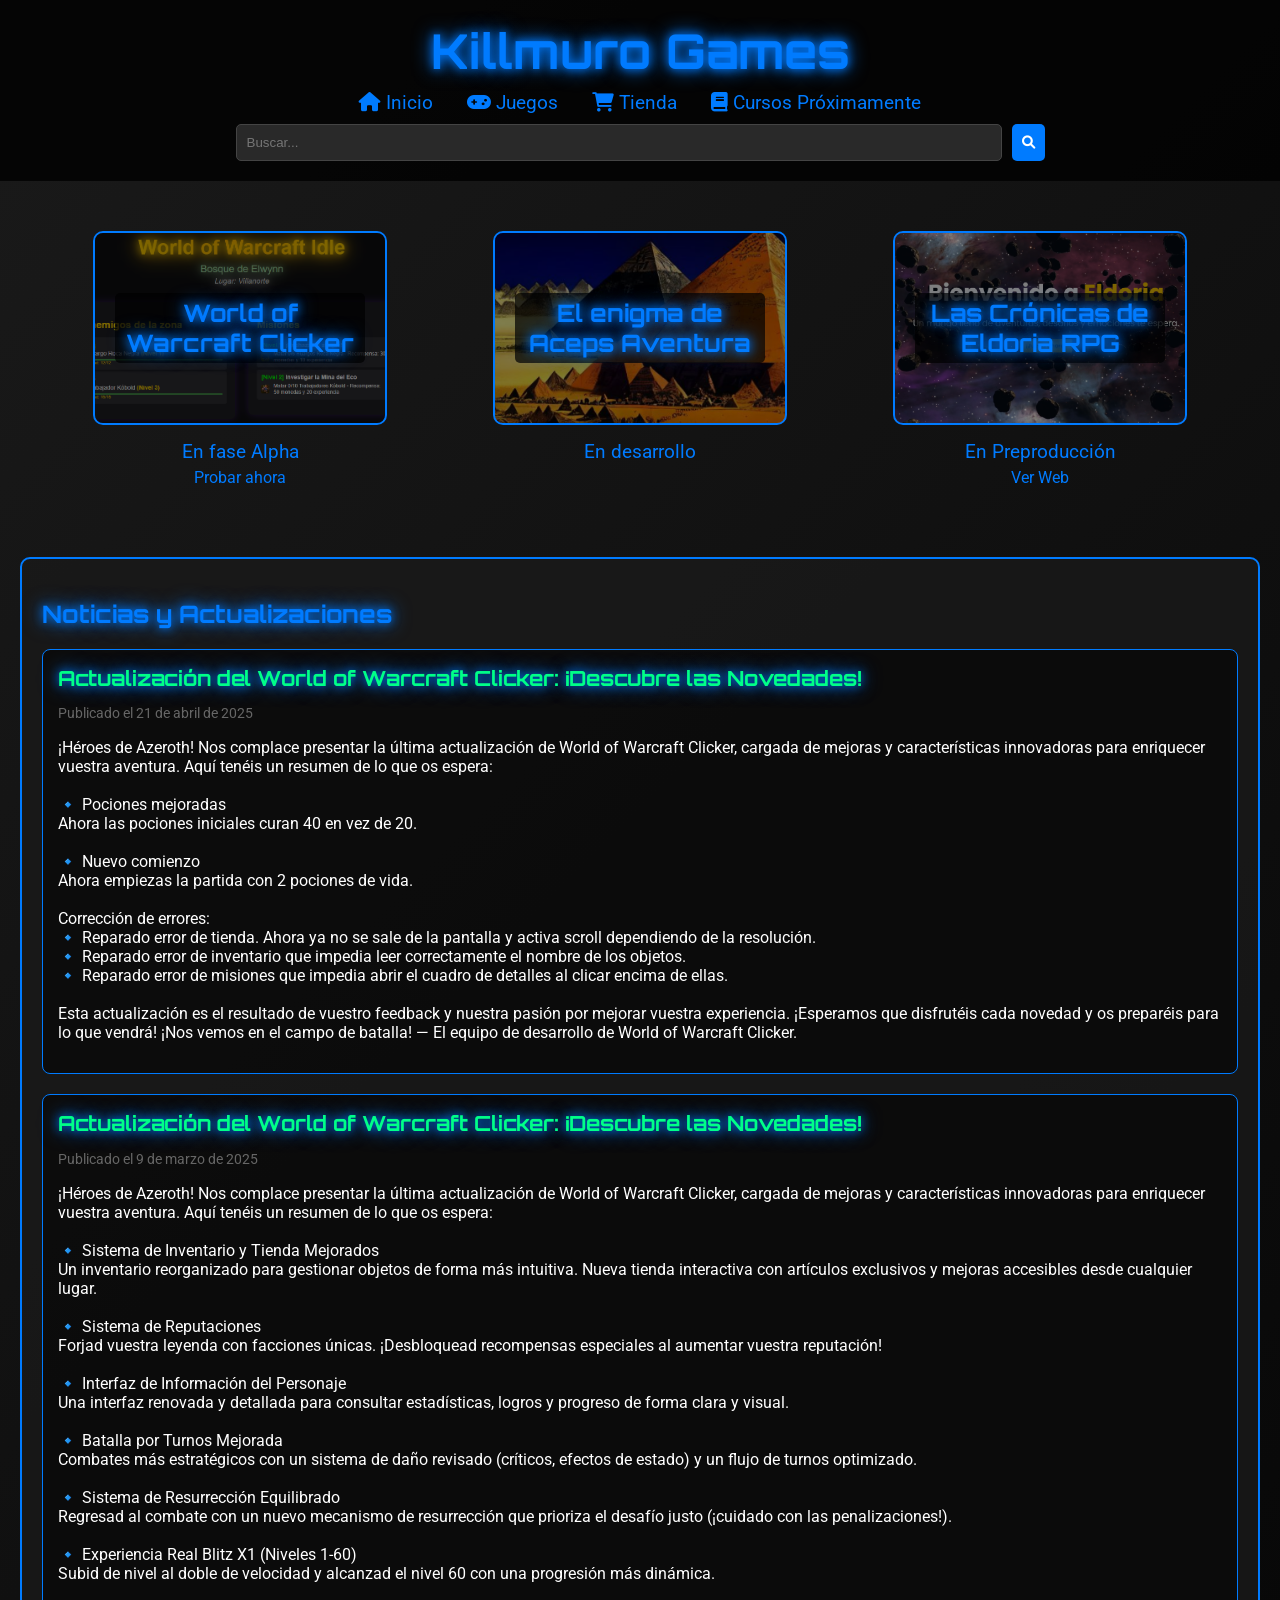
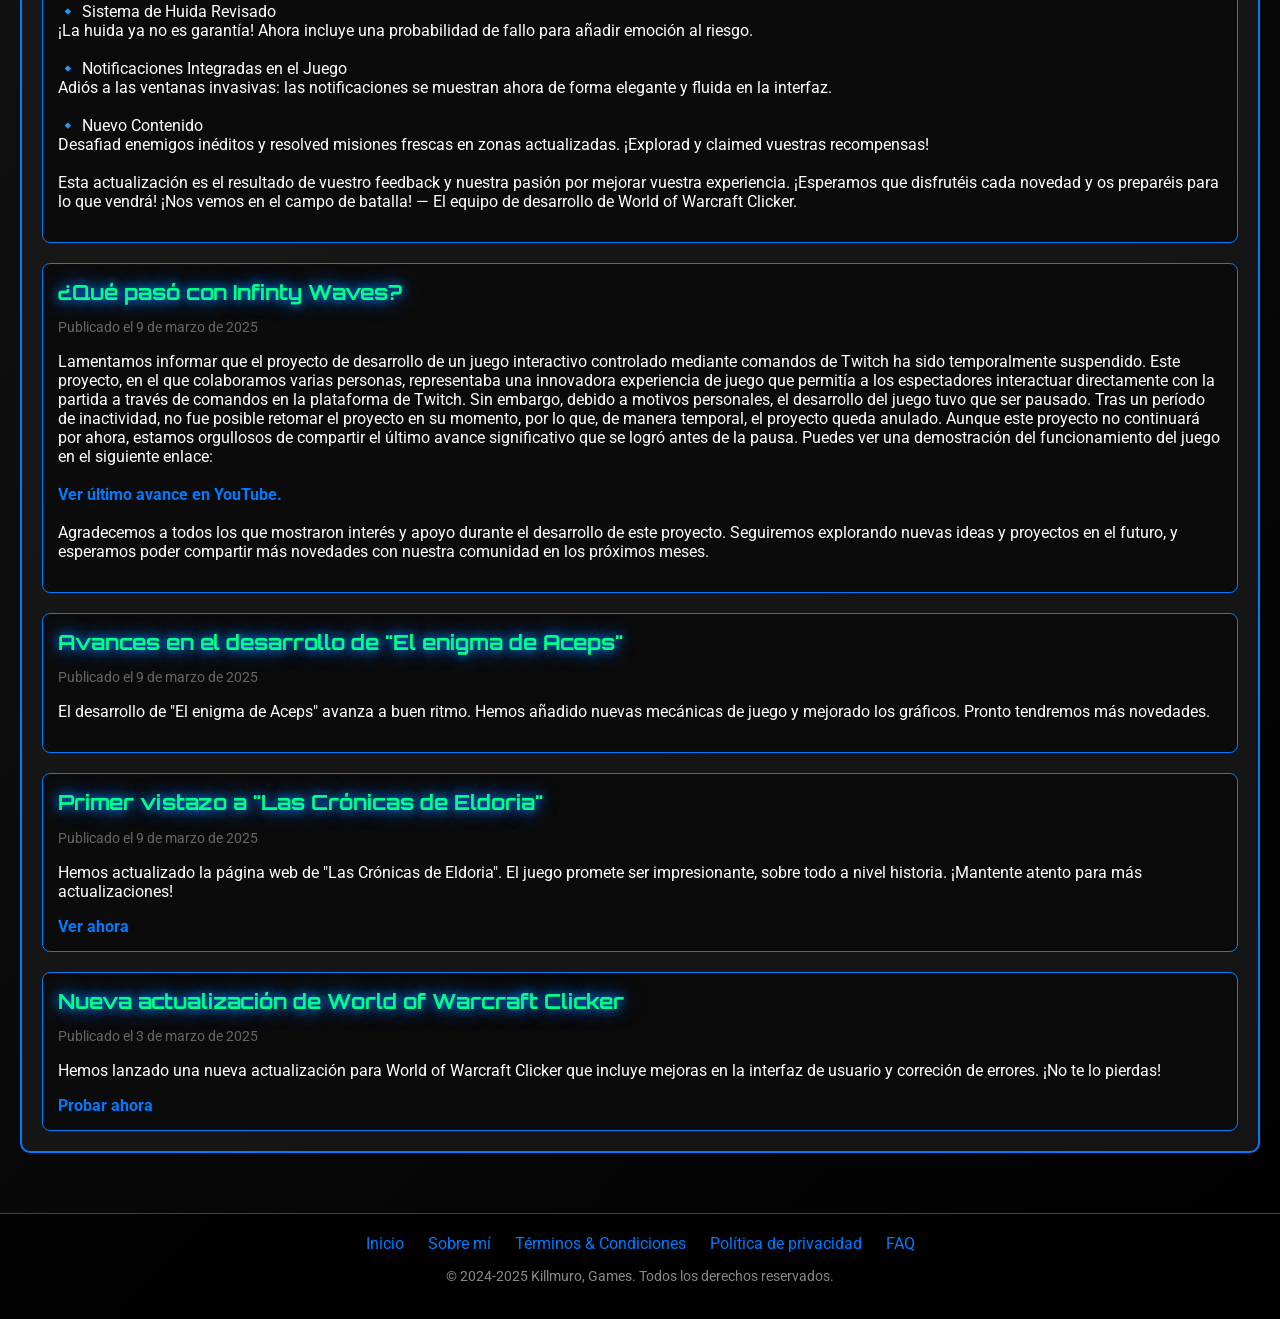
==== commit c3a7267a: "Add files via upload" ====
--- a/index.html
+++ b/index.html
@@ -62,7 +62,30 @@
         <section class="news-section">
             <h2>Noticias y Actualizaciones</h2>
             <div class="news-container">
-                <!-- Noticia 1 -->
+                <!-- Noticia 6 -->
+                <div class="news-item">
+                    <h3>Actualización del World of Warcraft Clicker: ¡Descubre las Novedades!</h3>
+                    <p class="news-date">Publicado el 21 de abril de 2025</p>
+                    <p>¡Héroes de Azeroth!
+                        Nos complace presentar la última actualización de World of Warcraft Clicker, cargada de mejoras y características innovadoras para enriquecer vuestra aventura. Aquí tenéis un resumen de lo que os espera:
+                            <br><br>
+                        🔹 Pociones mejoradas<br>
+                            Ahora las pociones iniciales curan 40 en vez de 20.
+                            <br><br>
+                        🔹 Nuevo comienzo<br>
+                            Ahora empiezas la partida con 2 pociones de vida.
+                            <br><br>
+                            Corrección de errores:<br>
+                        🔹 Reparado error de tienda. Ahora ya no se sale de la pantalla y activa scroll dependiendo de la resolución.<br>
+                        🔹 Reparado error de inventario que impedia leer correctamente el nombre de los objetos.<br>
+                        🔹 Reparado error de misiones que impedia abrir el cuadro de detalles al clicar encima de ellas.<br><br>
+                        Esta actualización es el resultado de vuestro feedback y nuestra pasión por mejorar vuestra experiencia. ¡Esperamos que disfrutéis cada novedad y os preparéis para lo que vendrá!
+                        
+                        ¡Nos vemos en el campo de batalla!
+                        — El equipo de desarrollo de World of Warcraft Clicker.<!--<a href="#" class="news-link">Leer más</a>-->
+                </div>
+
+                <!-- Noticia 5 -->
                 <div class="news-item">
                     <h3>Actualización del World of Warcraft Clicker: ¡Descubre las Novedades!</h3>
                     <p class="news-date">Publicado el 9 de marzo de 2025</p>
@@ -103,7 +126,7 @@
                         — El equipo de desarrollo de World of Warcraft Clicker.<!--<a href="#" class="news-link">Leer más</a>-->
                 </div>
 
-                <!-- Noticia 1 -->
+                <!-- Noticia 4 -->
                 <div class="news-item">
                     <h3>¿Qué pasó con Infinty Waves?</h3>
                     <p class="news-date">Publicado el 9 de marzo de 2025</p>
@@ -115,7 +138,7 @@
                     <!--<a href="#" class="news-link">Leer más</a>-->
                 </div>
 
-                <!-- Noticia 2 -->
+                <!-- Noticia 3 -->
                 <div class="news-item">
                     <h3>Avances en el desarrollo de "El enigma de Aceps"</h3>
                     <p class="news-date">Publicado el 9 de marzo de 2025</p>
@@ -123,7 +146,7 @@
                     <!--<a href="#" class="news-link">Leer más</a>-->
                 </div>
 
-                <!-- Noticia 3 -->
+                <!-- Noticia 2 -->
                 <div class="news-item">
                     <h3>Primer vistazo a "Las Crónicas de Eldoria"</h3>
                     <p class="news-date">Publicado el 9 de marzo de 2025</p>
@@ -131,7 +154,7 @@
                     <a href="https://arthax85.github.io/juegos/" target="_blank" class="news-link">Ver ahora</a>
                 </div>
 
-                <!-- Noticia 4 -->
+                <!-- Noticia 1 -->
                 <div class="news-item">
                     <h3>Nueva actualización de World of Warcraft Clicker</h3>
                     <p class="news-date">Publicado el 3 de marzo de 2025</p>
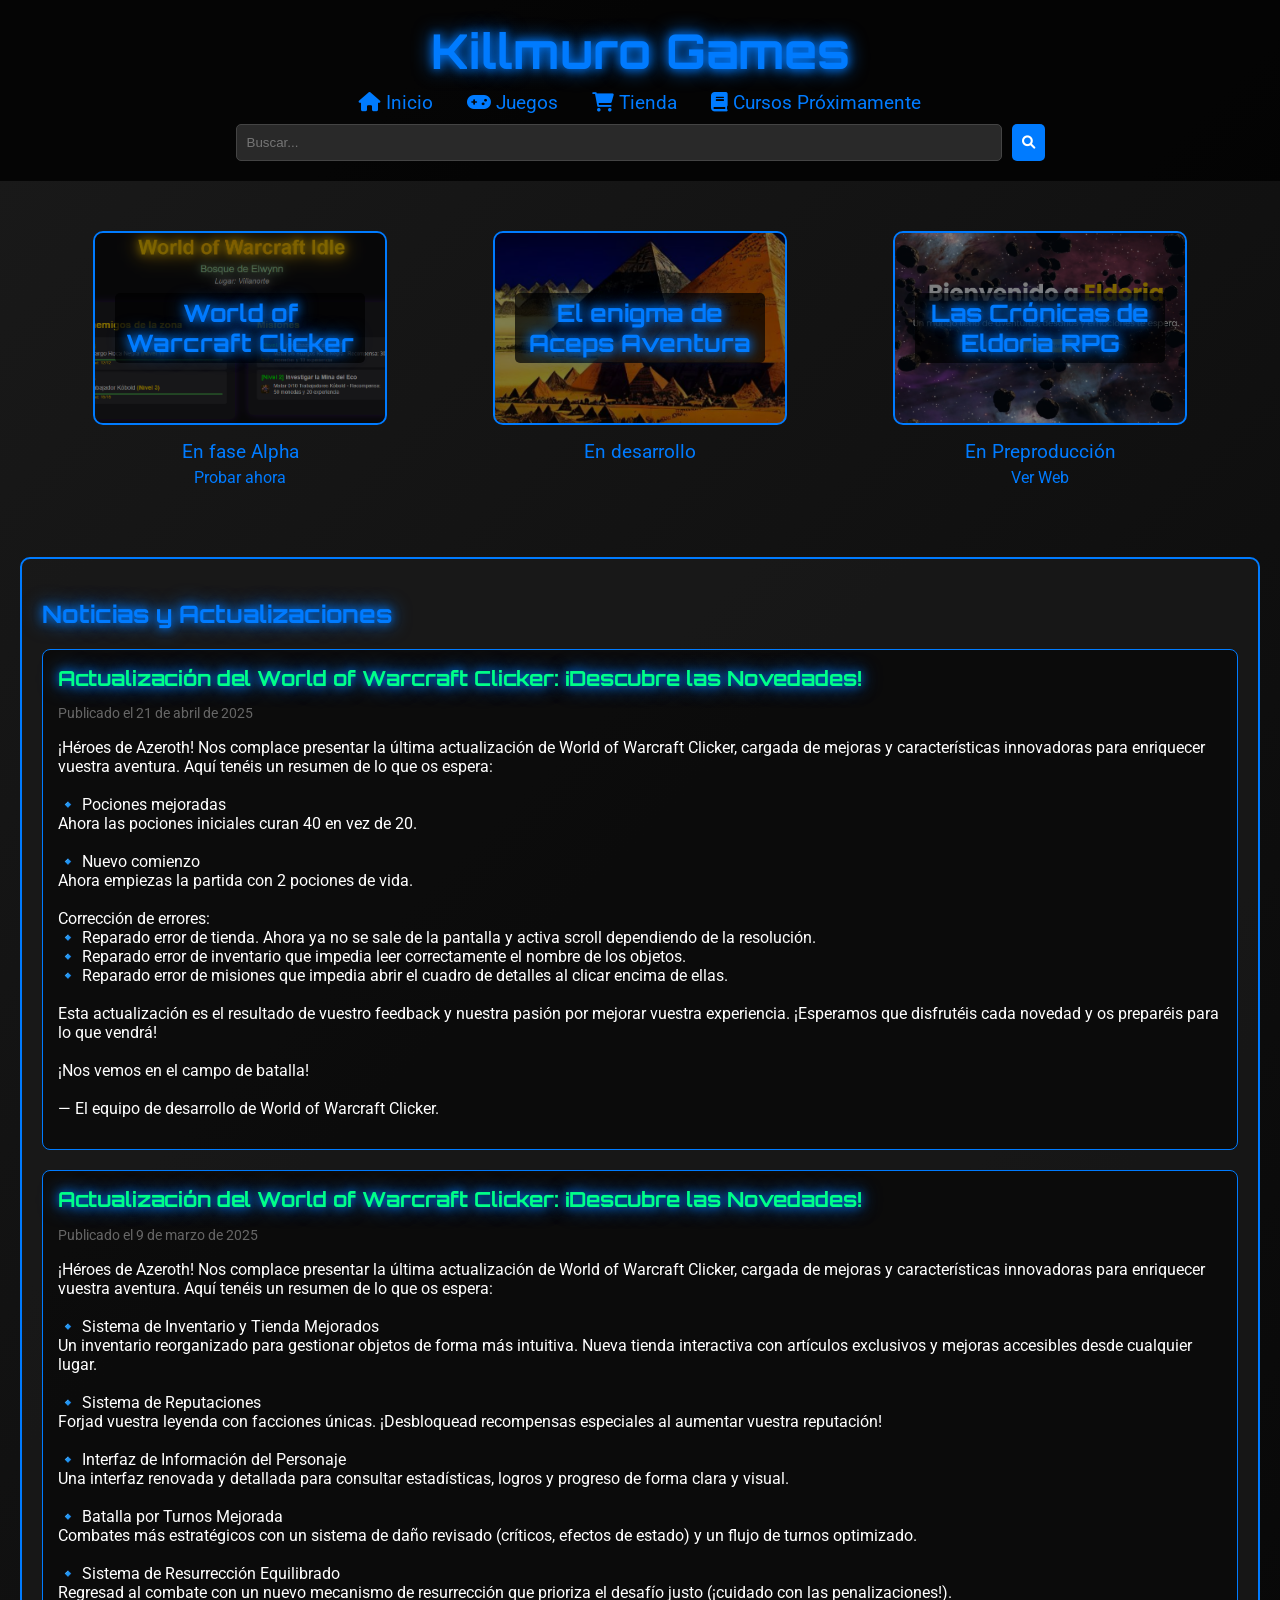
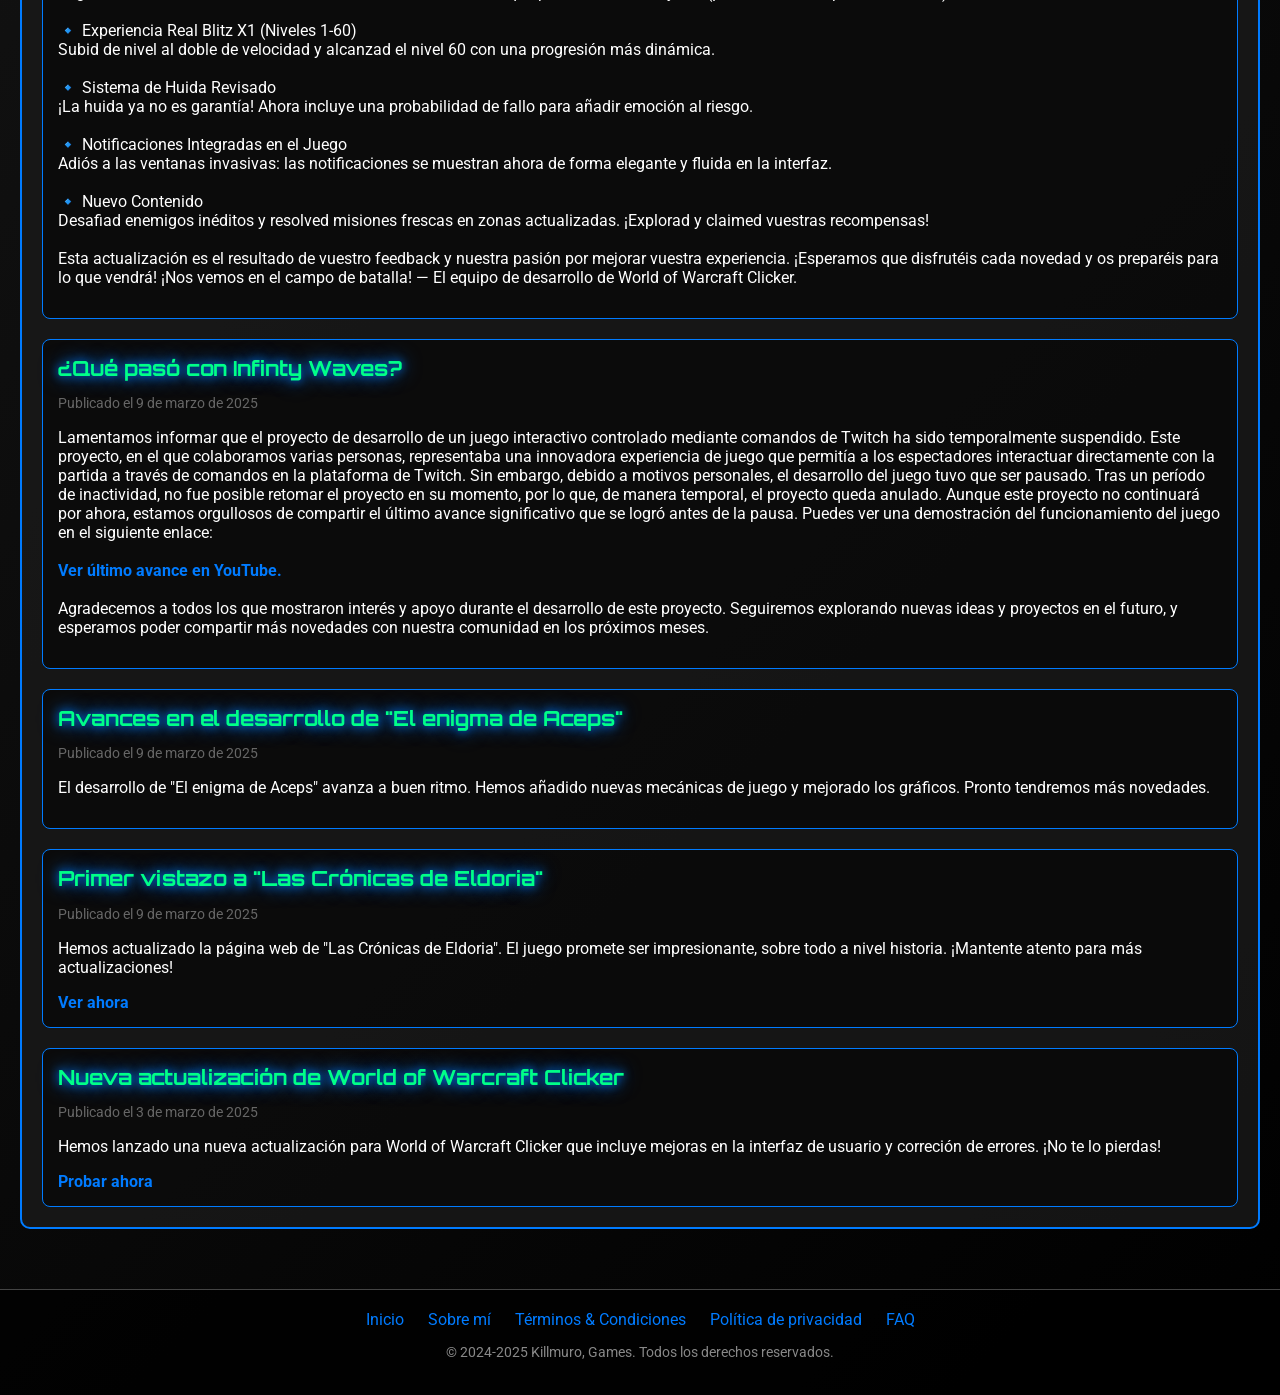
==== commit d979062c: "Add files via upload" ====
--- a/index.html
+++ b/index.html
@@ -80,8 +80,8 @@
                         🔹 Reparado error de inventario que impedia leer correctamente el nombre de los objetos.<br>
                         🔹 Reparado error de misiones que impedia abrir el cuadro de detalles al clicar encima de ellas.<br><br>
                         Esta actualización es el resultado de vuestro feedback y nuestra pasión por mejorar vuestra experiencia. ¡Esperamos que disfrutéis cada novedad y os preparéis para lo que vendrá!
-                        
-                        ¡Nos vemos en el campo de batalla!
+                        <br><br>
+                        ¡Nos vemos en el campo de batalla!<br><br>
                         — El equipo de desarrollo de World of Warcraft Clicker.<!--<a href="#" class="news-link">Leer más</a>-->
                 </div>
 
